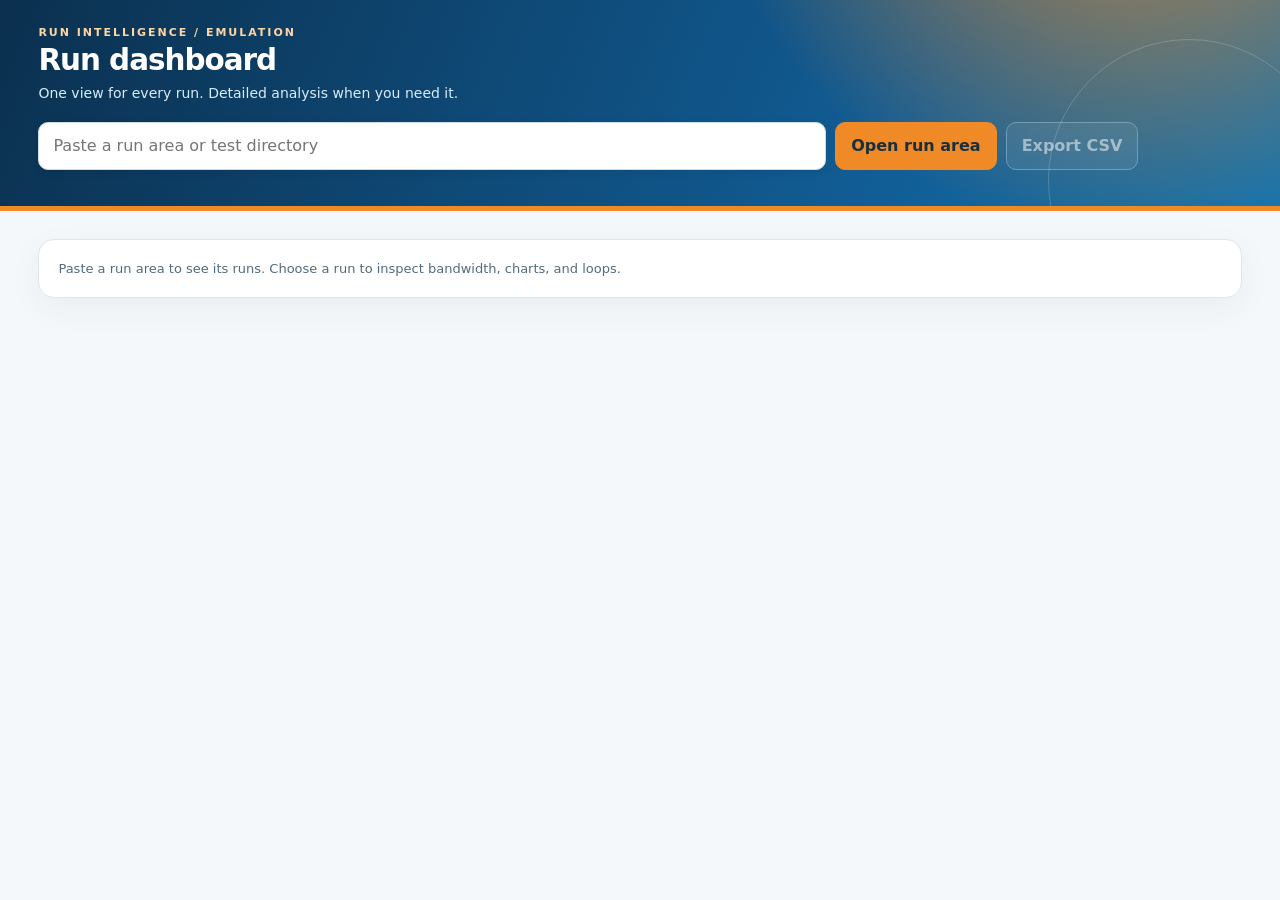
==== static/index.html @ 6ffc5079 "Initial commit: runDashboard automation tooling" ====
<!doctype html>
<html lang="en">
<head>
<meta charset="utf-8">
<meta name="viewport" content="width=device-width,initial-scale=1">
<title>Run dashboard</title>
<style>
:root{
 font-family:system-ui,"Segoe UI",sans-serif;color:#173149;background:#f5f8fa;
 --blue:#116baf;--blue-deep:#0c3153;--orange:#ef8a27;--green:#18855b;
 --line:#dce7ec;--muted:#536b7c;--shadow:0 10px 32px rgba(17,57,88,.055)
}
*{box-sizing:border-box}
body{margin:0;line-height:1.5}
button,input{font:inherit}
button{border:1px solid #cadce6;background:#fff;color:#16486d;border-radius:10px;padding:10px 15px;cursor:pointer;font-weight:600;transition:background .18s,border-color .18s,box-shadow .18s,transform .18s}
button:hover{border-color:var(--blue);background:#e9f5fc}
button:active{transform:translateY(1px)}
button:focus-visible,input:focus-visible,summary:focus-visible,.overview-table th:focus-visible,.overview-table tr:focus-visible{outline:3px solid var(--orange);outline-offset:2px}
button:disabled{opacity:.55;cursor:default;transform:none}
input{border:1px solid #cbdce6;border-radius:10px;padding:11px 14px;min-width:0;background:#fff;color:#173149}
header{position:relative;overflow:hidden;color:#fff;background:radial-gradient(circle at 89% -95%,rgba(239,138,39,.85),transparent 36%),linear-gradient(112deg,#0b304f 0%,#115c94 68%,#1473ae 100%);padding:25px clamp(16px,3vw,48px) 28px;border-bottom:5px solid var(--orange)}
header:after{content:"";position:absolute;right:-50px;bottom:-115px;width:280px;height:280px;border:1px solid rgba(255,255,255,.19);border-radius:50%;pointer-events:none}
.header-inner{max-width:1600px;margin:auto;position:relative;z-index:1}
.eyebrow{color:#ffd6a3;text-transform:uppercase;letter-spacing:.18em;font-size:11px;font-weight:800}
h1{font-size:clamp(25px,2.3vw,36px);letter-spacing:-.035em;margin:1px 0 0;line-height:1.2}
.tagline{color:#d8edfa;margin:5px 0 18px;font-size:14px}
h2{font-size:20px;letter-spacing:-.025em;margin:0 0 8px}
h3{font-size:15px;margin:18px 0 10px;color:var(--blue-deep)}
.search{display:flex;gap:9px;flex-wrap:wrap;max-width:1100px}
.search input{flex:1;min-width:260px;box-shadow:0 2px 8px rgba(0,0,0,.08)}
#scan{background:var(--orange);border-color:var(--orange);color:#192f40}
#scan:hover{background:#ffac52;border-color:#ffac52}
#csv{border-color:#9dc6dc;background:rgba(255,255,255,.13);color:#fff}
#csv:hover{background:rgba(255,255,255,.25)}
.path{font:12px/1.5 Consolas,monospace;word-break:break-all;color:var(--muted);margin-top:8px}
header .path{color:#d7eaf5;max-width:1100px}
main{max-width:1696px;margin:auto;padding:28px clamp(16px,3vw,48px) 64px}
.summary{display:grid;grid-template-columns:repeat(4,minmax(0,1fr));gap:14px;margin:18px 0 24px}
.tile,.panel,.runs,.detail{background:#fff;border:1px solid var(--line);border-radius:16px;box-shadow:var(--shadow)}
.tile{padding:16px 20px 14px;border-top:4px solid var(--blue)}
.tile:nth-child(2){border-top-color:var(--green)}
.tile:nth-child(3){border-top-color:var(--orange)}
.tile:nth-child(4){border-top-color:#71a7bc}
.tile b{display:block;font-size:clamp(27px,2.5vw,38px);line-height:1.2;margin:5px 0 0;font-variant-numeric:tabular-nums;color:var(--blue-deep)}
.tile:nth-child(2) b{color:var(--green)}.tile:nth-child(3) b{color:#bd6410}
.muted{color:var(--muted);font-size:13px}
.layout{display:grid;grid-template-columns:minmax(240px,285px) minmax(0,1fr);gap:18px}
.runs{padding:17px 10px;max-height:calc(100vh - 28px);overflow:auto;align-self:start;position:sticky;top:14px}
.runs h2{font-size:16px;margin:0 12px 13px}
.run{display:block;width:100%;text-align:left;margin:4px 0;padding:11px 12px;border:1px solid transparent;border-left:3px solid transparent;background:transparent}
.run:hover{background:#f0f8fc}
.run.selected,.run.selected:hover{border-color:#c1ddec;border-left-color:var(--orange);background:#eff8fd;box-shadow:inset 0 0 0 1px #e2f0f7}
.run .name{display:block;font-weight:700;word-break:break-word}
.run small{display:block;color:var(--muted);margin-top:5px}
.pill{display:inline-block;border-radius:30px;padding:3px 9px;font-size:11px;font-weight:800;line-height:1.4;letter-spacing:.02em}
.PASS{background:#dcf5e8;color:#09613b}.FAIL{background:#ffe9e1;color:#a6381b}.UNKNOWN{background:#fff0d7;color:#875312}
.detail{min-height:430px;padding:22px;min-width:0;scroll-margin-top:14px}
.detail-head{display:flex;align-items:start;justify-content:space-between;gap:14px;flex-wrap:wrap}
.detail-head h2{overflow-wrap:anywhere}
.detail-head>.muted,.detail-head>div{min-width:0}
.detail-head .muted{overflow-wrap:anywhere}
.tabs,.actions{display:flex;gap:5px;flex-wrap:wrap;margin:21px 0 0}
.tabs{border-bottom:1px solid var(--line)}
.tabs button{font-size:13px;border:0;border-bottom:3px solid transparent;border-radius:8px 8px 0 0;background:transparent;color:var(--muted);padding:10px 13px}
.tabs button:hover{color:var(--blue);background:#f0f8fc}
.tabs button.active,.tabs button[aria-selected="true"]{color:#084e83;background:#eff8fd;border-bottom-color:var(--orange)}
.section{padding-top:6px}
.metrics{display:grid;grid-template-columns:repeat(auto-fit,minmax(175px,1fr));gap:12px}
.metrics>div{background:#f0f7fb;padding:14px 16px;border-radius:12px;border:1px solid #e0edf4}
.metrics>div:nth-child(2){background:#fff7ec;border-color:#f8e7d1}
.metrics>div:nth-child(3){background:#eff8f2;border-color:#dbeddf}
.metrics strong{display:block;font-size:21px;line-height:1.35;margin-top:5px;font-variant-numeric:tabular-nums;overflow-wrap:anywhere}
.metrics small{color:var(--muted)}
.grid{display:grid;grid-template-columns:repeat(auto-fit,minmax(min(100%,390px),1fr));gap:14px}
.panel{padding:19px;min-width:0;overflow:auto}
table{border-collapse:collapse;width:100%;font-size:13px;font-variant-numeric:tabular-nums}
td,th{padding:10px 11px;border-bottom:1px solid #e7edf1;text-align:right;vertical-align:middle}
td:first-child,th:first-child{text-align:left;word-break:break-word}
th{background:#eaf3f8;color:#204964;font-size:12px;font-weight:750}
tbody tr:nth-child(even){background:#fafcfd}
.kv{display:grid;grid-template-columns:minmax(120px,220px) minmax(0,1fr);gap:9px 14px;font-size:13px}
.kv span:nth-child(odd){color:var(--muted)}.kv span{overflow-wrap:anywhere}
details{border:1px solid var(--line);border-radius:10px;margin:10px 0;padding:12px 14px;background:#fff}
details[open]{border-color:#b5d5e7}
summary{cursor:pointer;font-weight:650;color:var(--blue-deep)}
figure{margin:10px 0}figure img{max-width:100%;height:auto;border:1px solid var(--line);border-radius:9px}
figcaption{font-size:12px;color:var(--muted);word-break:break-all}
.notice{background:#fff4e5;border-left:3px solid var(--orange);padding:12px 15px;border-radius:8px;color:#704516;margin:12px 0;overflow-wrap:anywhere}
.error{background:#fff0eb;border-left:3px solid #d34d29;color:#8d2c16;padding:12px 15px;border-radius:8px;margin:12px 0;overflow-wrap:anywhere}
.scroll{max-height:400px;overflow:auto}svg{width:100%;height:auto;max-height:270px}
.overview-table{overflow:auto;max-height:470px;margin-top:18px;border:1px solid var(--line);border-radius:10px}
.overview-table table{min-width:1480px}
.overview-table th{position:sticky;top:0;cursor:pointer;white-space:nowrap;z-index:1;background:#eaf3f8}
.overview-table th:hover{background:#d5eaf4}
.overview-table th:first-child,.overview-table td:first-child{position:sticky;left:0;z-index:2;min-width:165px;background:#fff;box-shadow:1px 0 #dce7ec}
.overview-table th:first-child{background:#eaf3f8;z-index:3}
.overview-table tbody tr:nth-child(even) td:first-child{background:#fafcfd}
.overview-table td{white-space:nowrap}
.overview-table tbody tr{cursor:pointer}
.overview-table tbody tr:hover td,.overview-table tbody tr:hover td:first-child{background:#eef8fd}
.overview-table tbody tr.selected td,.overview-table tbody tr.selected td:first-child{background:#e8f5fb}
.overview-table tbody tr.selected td:first-child{box-shadow:inset 3px 0 var(--orange),1px 0 #dce7ec;font-weight:700}
.overview-table td.pending{color:#315d78}.overview-table td.unavailable{color:#647686;font-style:italic}
.overview-table td.failed{color:#a6381b}
.flow{display:flex;align-items:stretch;gap:8px;overflow-x:auto;padding:10px 2px 16px}
.flow-node{flex:1 0 136px;min-width:136px;padding:13px;border-radius:12px;border:1px solid #c9e1ec;background:#f0f8fc}
.flow-node:nth-of-type(4n+3){background:#f1faf4;border-color:#d3eadb}
.flow-node b{display:block;font-size:13px}
.flow-node small{display:block;color:var(--muted);margin-top:5px;overflow-wrap:anywhere}
.flow-arrow{align-self:center;color:var(--orange);font-size:23px;font-weight:800}
.stage-list{display:grid;grid-template-columns:repeat(auto-fit,minmax(190px,1fr));gap:8px;list-style:none;padding:0;counter-reset:stage}
.stage-list li{counter-increment:stage;border:1px solid var(--line);border-radius:10px;padding:10px 12px;font-size:13px;background:#f7fafc}
.stage-list li:before{content:counter(stage);display:inline-grid;place-items:center;background:#dbeef8;color:#0b527c;width:24px;height:24px;border-radius:50%;margin-right:8px;font-weight:700}
.stage-list li.interrupted{border-color:#efb2a2;background:#fff3ef}
.stage-list small{display:block;color:var(--muted);margin:5px 0 0 32px}
@media(max-width:900px){.layout{display:block}.runs{position:static;max-height:260px;margin-bottom:16px}.summary{grid-template-columns:repeat(2,minmax(0,1fr))}}
@media(max-width:560px){header{padding-top:20px}.search input{min-width:100%;width:100%}.search button{flex:1}.summary{gap:9px}.tile{padding:12px}.panel,.detail{padding:15px}.overview-table th:first-child,.overview-table td:first-child{min-width:145px}}
@media(prefers-reduced-motion:reduce){button{transition:none}}
</style>
</head>
<body>
<header><div class="header-inner"><div class="eyebrow">Run intelligence / Emulation</div><h1>Run dashboard</h1><p class="tagline">One view for every run. Detailed analysis when you need it.</p><div class="search"><input id="path" aria-label="Run area path" placeholder="Paste a run area or test directory"><button id="scan">Open run area</button><button id="csv" disabled>Export CSV</button></div><div class="path" id="location"></div></div></header>
<main id="main"><div class="panel muted">Paste a run area to see its runs. Choose a run to inspect bandwidth, charts, and loops.</div></main>
<script>
"use strict";
const $=s=>document.querySelector(s);
const esc=v=>String(v??"").replace(/[&<>"']/g,c=>({"&":"&amp;","<":"&lt;",">":"&gt;",'"':"&quot;","'":"&#39;"}[c]));
const fmt=v=>v==null||v===""||Number.isNaN(Number(v))?"—":Number(v).toLocaleString(undefined,{maximumFractionDigits:2});
const percent=v=>v==null?"—":(v*100).toFixed(2)+"%";
const gb=v=>v==null?"—":v>0&&v<50?"<0.1 GB/s":(v/1000).toFixed(1)+" GB/s";
const gbCell=v=>v>0&&v<50?"<0.1":(v/1000).toFixed(1);
function duration(seconds){
 if(seconds==null||seconds===""||!Number.isFinite(Number(seconds))||Number(seconds)<0)return "—";
 let ms=Math.round(Number(seconds)*1000);
 const millis=ms%1000;ms=Math.floor(ms/1000);
 const secs=ms%60;ms=Math.floor(ms/60);
 const mins=ms%60;ms=Math.floor(ms/60);
 const hours=ms%24,days=Math.floor(ms/24);
 return `${days}:${String(hours).padStart(2,"0")}:${String(mins).padStart(2,"0")}:${String(secs).padStart(2,"0")}:${String(millis).padStart(3,"0")}`;
}
let state={root:null,tests:[],selected:null,tab:"Overview",deep:{},flow:{},gallery:{},galleryOpen:false,scanId:0,view:"run",sort:"name",reverse:false};
function name(t){return t.name.replace(/^do_/,"").replace(/_72MB_.*$/,"")}
function url(route,params){return route+"?"+new URLSearchParams(params)}
async function json(route,params){const r=await fetch(url(route,params));const data=await r.json();if(!r.ok)throw Error(data.error||`HTTP ${r.status}`);return data}
function metrics(items){return `<div class="metrics">${items.map(([label,value])=>`<div><small>${esc(label)}</small><strong>${esc(value)}</strong></div>`).join("")}</div>`}
function kv(data){return `<div class="kv">${Object.entries(data).map(([key,value])=>`<span>${esc(key)}</span><span>${esc(value??"—")}</span>`).join("")}</div>`}
function table(rows){return `<div class="scroll"><table><tbody>${rows.map(([a,b])=>`<tr><td>${esc(a)}</td><td>${esc(b??"—")}</td></tr>`).join("")}</tbody></table></div>`}
function errorText(error){return `<div class="error">${esc(error)}</div>`}
async function scan(){
 const path=$("#path").value.trim();if(!path)return;
 const token=++state.scanId;$("#scan").disabled=true;$("#main").innerHTML='<div class="panel">Scanning run area…</div>';
 try{const result=await json("/api/scan",{path});if(token!==state.scanId)return;
  state={...state,root:result.root,tests:result.tests,selected:result.tests[0]?.test_dir||null,tab:"Overview",view:"run",deep:{},flow:{},gallery:{},galleryOpen:false};
  history.replaceState(null,"","?path="+encodeURIComponent(path));
  $("#location").textContent=result.root;$("#csv").disabled=!result.count;render();loadFlow(state.selected);loadAllDeep();
 }catch(error){if(token===state.scanId)$("#main").innerHTML=errorText(error.message)}
 finally{if(token===state.scanId)$("#scan").disabled=false}
}
function select(path){state.selected=path;state.tab="Overview";state.view="run";state.galleryOpen=false;render();loadFlow(path)}
function switchTab(tab){state.tab=tab;state.galleryOpen=false;render();if(["Charts","Loops","Cache / IDI"].includes(tab))loadDeep(state.selected);if(tab==="Bandwidth")loadBandwidthGallery(state.selected)}
function compare(){state.view="compare";render()}
function current(){return state.tests.find(t=>t.test_dir===state.selected)}
const COLUMNS=[["name","Run"],["status","Status"],["exit","Exit"],["config","Cores"],["llc","LLC MB"],
 ["cclk","CCLK MHz"],["nclk","NCLK MHz"],["ddr","DDR"],["read","Read GB/s"],["write","Write GB/s"],
 ["total","Total GB/s"],["peak","Sum peaks GB/s"],["hit","L3 hit %"],["latency","Read ns"],["p99","p99 ns"],
 ["instructions","Instructions"],["expected","Expected instr"],["idi","IDI"],["miss","L2 miss"],
 ["rfoPref","RFO pref %"],["drdPref","DRd pref %"],["cycles","Cycles"],["runtime","Emu d:hh:mm:ss:ms"]];
const DEEP_SOURCE={hit:"cbo",latency:"santa",p99:"santa",instructions:"xlsx",expected:"xlsx",idi:"xlsx",miss:"xlsx",rfoPref:"xlsx",drdPref:"xlsx"};
function summaryRow(t){
 const d=state.deep[t.test_dir],x=d?.xlsx||{},s=d?.santa||{},c=d?.cbo||{},m=t.dram||{},cfg=t.config||{};
 return {name:name(t),status:t.status,exit:t.exitstatus,config:cfg.dies_cores,llc:cfg.llc_mb,
  cclk:cfg.cclk_mhz,nclk:cfg.nclk_mhz,ddr:cfg.ddr,read:m.rd_mean,write:m.wr_mean,total:m.dram_bw_mean,
  peak:m.dram_bw_max,hit:c.l3_hit_rate,latency:s.read_lat_mean_ns,p99:s.read_lat_p99_ns,
  instructions:x.instructions,expected:x.expected_instructions,idi:x.idi_total,miss:x.l2_miss,
  rfoPref:x.rfo_pref_rate,drdPref:x.drd_pref_rate,cycles:t.cycles,runtime:t.emu_runtime_s};
}
function summaryCell(t,key,v){
 const source=DEEP_SOURCE[key],deep=state.deep[t.test_dir];
 if(source&&v==null){
  const label={xlsx:"workbook",cbo:"CBO tracker",santa:"santa tracker"}[source];
  if(!t.files?.[source])return `<td class="unavailable" title="No ${esc(label)} available for this run">No source</td>`;
  if(deep?.error||deep?.[source]?.error)return `<td class="failed" title="${esc(deep.error||deep[source].error)}">Error</td>`;
  if(deep==="queued"||deep==="loading"||!deep)return `<td class="pending" title="${esc(label)} analysis pending">Loading…</td>`;
  const reason=["rfoPref","drdPref"].includes(key)?"Both opcode counts are required and their sum must be positive":`No ${COLUMNS.find(([k])=>k===key)?.[1]} value recorded in ${label}`;
  return `<td class="unavailable" title="${esc(reason)}">Not recorded</td>`;
 }
 if(key==="status")return `<td><span class="pill ${esc(v)}">${esc(v)}</span></td>`;
 if(["name","config","ddr"].includes(key))return `<td>${esc(v??"—")}</td>`;
 if(["read","write","total","peak"].includes(key)){
  if(v==null)return `<td class="unavailable" title="No ${esc(key)} bandwidth recorded">N/A</td>`;
  const note=key==="peak"?"Sum of separate read and write maxima; not a simultaneous peak":"Bandwidth";
  return `<td title="${note}: ${fmt(v)} MB/s">${gbCell(v)}</td>`;
 }
 if(key==="runtime")return `<td title="Days:hours:minutes:seconds:milliseconds">${duration(v)}</td>`;
 if(key==="rfoPref"||key==="drdPref")return `<td>${percent(v)}</td>`;
 return `<td>${esc(fmt(v))}</td>`;
}
function summaryTable(){
 const rows=state.tests.map(t=>({test:t,values:summaryRow(t)})),key=state.sort;
 rows.sort((a,b)=>{const x=a.values[key],y=b.values[key];if(x==null)return y==null?0:1;if(y==null)return -1;
  const cmp=typeof x==="number"&&typeof y==="number"?x-y:String(x).localeCompare(String(y));
  return state.reverse?-cmp:cmp});
 return `<div class="overview-table"><table><thead><tr>${COLUMNS.map(([k,label])=>`<th data-sort="${k}" title="Sort by ${esc(label)}">${esc(label)} ${state.sort===k?state.reverse?"▼":"▲":""}</th>`).join("")}</tr></thead>
 <tbody>${rows.map(({test,values})=>`<tr class="${state.view==="run"&&state.selected===test.test_dir?"selected":""}" data-summary-run="${esc(test.test_dir)}">${COLUMNS.map(([k])=>summaryCell(test,k,values[k])).join("")}</tr>`).join("")}</tbody></table></div>`;
}
function bindSummary(){
 document.querySelectorAll("[data-summary-run]").forEach(row=>row.onclick=()=>{select(row.dataset.summaryRun);$(".detail").scrollIntoView({behavior:"smooth",block:"start"})});
 document.querySelectorAll("[data-sort]").forEach(th=>th.onclick=()=>{state.reverse=state.sort===th.dataset.sort?!state.reverse:false;state.sort=th.dataset.sort;refreshSummary()});
}
function refreshSummary(){
 const existing=$(".overview-table");if(!existing)return;
 const left=existing.scrollLeft,top=existing.scrollTop;
 existing.outerHTML=summaryTable();
 $(".overview-table").scrollLeft=left;$(".overview-table").scrollTop=top;
 bindSummary();
 const remaining=state.tests.filter(t=>state.deep[t.test_dir]==="loading"||state.deep[t.test_dir]==="queued").length;
 const progress=$("#summaryProgress");if(progress)progress.textContent=remaining?`${remaining} runs analysing in background`:"Analysis complete; unavailable cells are labelled by source";
}
function render(){
 const tests=state.tests,pass=tests.filter(t=>t.status==="PASS").length,fail=tests.filter(t=>t.status==="FAIL").length;
 $("#main").innerHTML=`<div class="muted">${tests.length} runs in this area</div>
 <div class="summary">${[["Runs",tests.length],["Passed",pass],["Failed",fail],["Other",tests.length-pass-fail]].map(([k,v])=>`<div class="tile"><span class="muted">${k}</span><b>${v}</b></div>`).join("")}</div>
 <section class="panel" style="margin-bottom:16px"><div class="detail-head"><div><h2>All-runs summary</h2><div class="muted">Click a row to inspect its run. Scroll right for detailed columns. Cache and latency come from trackers; instruction and IDI counts come from per-test workbooks.</div><div id="summaryProgress" class="muted" role="status">Analysing available sources in the background</div></div><button id="summaryDeep">Retry missing metrics</button></div>${summaryTable()}</section>
 <div class="layout"><nav class="runs" aria-label="Runs"><h2>All runs</h2>${tests.map(t=>`<button class="run ${state.view==="run"&&state.selected===t.test_dir?"selected":""}" data-run="${esc(t.test_dir)}"><span class="name">${esc(name(t))}</span><small><span class="pill ${esc(t.status)}">${esc(t.status)}</span> ${esc(t.config?.dies_cores||"")} · ${esc(t.config?.ddr||"")}</small></button>`).join("")}</nav><div class="detail">${state.view==="compare"?compareView():detailView()}</div></div>`;
 document.querySelectorAll("[data-run]").forEach(b=>b.onclick=()=>select(b.dataset.run));
 bindSummary();refreshSummary();
 $("#summaryDeep").onclick=()=>loadAllDeep(true);
 document.querySelectorAll("[data-tab]").forEach(b=>b.onclick=()=>switchTab(b.dataset.tab));
 const cmp=$("#compare");if(cmp)cmp.onclick=compare;
 const back=$("#back");if(back)back.onclick=()=>{state.view="run";render()};
 const orig=$("#original");if(orig)orig.onclick=()=>{state.galleryOpen=!state.galleryOpen;render();if(state.galleryOpen)loadGallery(state.selected)};
 renderCharts();
}
function detailView(){
 const t=current();if(!t)return '<div class="notice">No tests found here.</div>';
 const tabs=["Overview","Bandwidth","Charts","Loops","Cache / IDI","Configuration"];
 return `<div class="detail-head"><div><h2>${esc(name(t))} <span class="pill ${esc(t.status)}">${esc(t.status)}</span></h2><div class="muted">${esc(t.name)}</div></div><button id="compare">Compare runs</button></div>
 <div class="tabs" role="tablist">${tabs.map(tab=>`<button role="tab" aria-selected="${state.tab===tab}" class="${state.tab===tab?"active":""}" data-tab="${tab}">${esc(tab)}</button>`).join("")}</div><div class="section" id="content">${tabView(t)}</div>`;
}
const REGISTER_EFFECT={
 RH_TRR_CONTROL:"Row-hammer / refresh controls; effect on bandwidth not isolated",
 PM_PDWN_CONFIG:"Power-down settings; possible wake-up latency tradeoff",
 DFI_LOW_POWER_CTL:"DFI low-power settings; possible wake-up latency tradeoff",
 PM_CONFIG_THERM_CONTROL:"Thermal MR4 interval; possible refresh overhead",
 MC_RDB_CREDITS:"Read buffer credits; possible read concurrency",
 SCHED_CBIT:"Scheduler / opportunistic refresh control",
 MC_INIT_STATE_G:"Refresh enable; verify safety before changing",
 MC_CFI_FABRIC_CONTROL:"CFI transmit / SAGV blocking control"
};
const STAGE_DESCRIPTION={
 "Init":"Initialize test harness",
 "Command line parsing":"Resolve run options",
 "Create test's work area & preprocessing":"Set up artifacts and workload",
 "Test build":"Prepare test image",
 "Model run":"Execute emulation workload",
 "Creating RPT":"Create result report",
 "Create FAIL RPT":"Create failure report",
 "Post processing":"Collect tracker results",
 "Fail Post processing":"Process failure artifacts",
 "End of run":"Finalize run",
 "Final end of run, Copy back":"Copy back artifacts"
};
function flowView(t){
 const deep=state.deep[t.test_dir],x=deep?.xlsx,c=deep?.cbo,s=deep?.santa;
 const traffic=t.config?.traffic||"MLC";
 const path=[
  ["Workload",`${traffic} · ${t.config?.dies_cores||"core config unavailable"}`],
  ["Core / L1 / L2",x?.idi_total!=null?`${fmt(x.idi_total)} derived IDI events`:"IDI counts not recorded"],
  ["IDI / LLC",c?.l3_hit_rate!=null?`${fmt(c.l3_hit_rate)}% L3 hit`:"L3 hit not recorded"],
  ["CFI / fabric",s?.read_lat_mean_ns!=null?`${fmt(s.read_lat_mean_ns)} ns read latency`:"Latency not recorded"],
  ["Memory controller",`${t.config?.ddr||"DDR unknown"} · ${t.dram?.channels&&Object.keys(t.dram.channels).length?`${Object.keys(t.dram.channels).length} measured channels`:"channels not recorded"}`],
  ["DRAM",t.dram?.dram_bw_mean!=null?gb(t.dram.dram_bw_mean)+" mean":"Bandwidth not recorded"]
 ];
 return `<h3>Workload path across this SKU</h3><p class="muted">Conceptual request / response path, not a cycle-accurate trace. Each annotation comes from this run's workbook, trackers or bandwidth summary; missing measurements are not inferred.</p>
 <div class="flow" role="img" aria-label="${esc(path.map(([label,value])=>`${label}: ${value}`).join(" to "))}">${path.map(([label,value],i)=>`${i?'<span class="flow-arrow" aria-hidden="true">→</span>':""}<div class="flow-node"><b>${esc(label)}</b><small>${esc(value)}</small></div>`).join("")}</div>
 ${t.status!=="PASS"?'<div class="notice">This run failed. The path describes intended traffic; unavailable measurements do not establish that every block carried traffic.</div>':""}`;
}
function flowEvidenceView(t){
 const flow=state.flow[t.test_dir],stages=flow?.stages||[],includes=flow?.includes||[];
 return `<h3>Run stages</h3>${flow?.error?errorText(flow.error):flow==="loading"?'<p class="muted">Reading stage transitions from the logbook…</p>':stages.length?`<p class="muted">Stages entered in ${esc(flow.stage_source)}. “Completed” means a leaving marker was found, not that the stage passed.</p><ol class="stage-list">${stages.map(st=>`<li class="${st.completed?"":"interrupted"}"><b>${esc(st.name)}</b><small>${esc(STAGE_DESCRIPTION[st.name]||"Run-specific stage")} · ${st.completed?"Exited stage":"No exit marker"}</small></li>`).join("")}</ol>`:'<div class="notice">No stage transitions found in this run.</div>'}
 <h3>Included memory recipe and performance context</h3>${flow?.error?"":flow==="loading"?'<p class="muted">Checking applied .inc references…</p>':includes.length?includes.map(inc=>`<details open><summary>${esc(inc.path.split("/").pop())} · ${inc.registers.length} register families</summary><div class="path">${esc(inc.path)}</div>${inc.note?`<div class="notice">${esc(inc.note)}</div>`:inc.registers.length?table(inc.registers.map(reg=>[reg,REGISTER_EFFECT[reg]||"Configured; effect not established"])):'<div class="notice">No recognizable register blocks found.</div>'}</details>`).join(""):'<div class="notice">No applied .inc path recorded in this test command.</div>'}
 <p class="muted">These are configured mechanisms, not measured gains. This run area provides no controlled same-workload baseline with the recipe disabled, so no individual .inc register can be credited with the observed bandwidth or latency.</p>`;
}
async function loadFlow(path){
 if(!path||state.flow[path])return;
 const token=state.scanId;
 state.flow[path]="loading";renderFlow();
 try{
  const data=await json("/api/flow",{path});
  if(token===state.scanId)state.flow[path]=data;
 }catch(error){
  if(token===state.scanId)state.flow[path]={error:error.message};
 }
 if(token===state.scanId&&state.selected===path)renderFlow();
}
function renderFlow(){
 if(state.view==="run"&&state.tab==="Overview"&&current()){
  if($("#flowContent"))$("#flowContent").innerHTML=flowView(current());
  if($("#flowEvidence"))$("#flowEvidence").innerHTML=flowEvidenceView(current());
 }
}
function deepStatus(t){const d=state.deep[t.test_dir];return d==="loading"||d==="queued"?'<div class="notice">Loading tracker and workbook analysis…</div>':d?.error?errorText(d.error):d||null}
function tabView(t){
 const deep=deepStatus(t);
 if(state.tab==="Overview")return `<div id="flowContent">${flowView(t)}</div><h3>Run summary</h3>${metrics([["Cycles",fmt(t.cycles)],["Emulation time (d:hh:mm:ss:ms)",duration(t.emu_runtime_s)],["Exit code",fmt(t.exitstatus)]])}
  ${(t.fail_reasons||[]).length?`<div class="error">${esc(t.fail_reasons[0])}</div><details><summary>All failure messages (${t.fail_reasons.length})</summary>${t.fail_reasons.map(s=>errorText(s)).join("")}</details>`:""}
  <details><summary>Run identity and environment</summary>${kv({product:t.product,model:t.cth_model,host:t.host,user:t.user,date:t.date,tool:t.simulator_name})}</details>
  <div id="flowEvidence">${flowEvidenceView(t)}</div>
  <div class="notice">Select Bandwidth, Charts, or Loops above for detailed analysis.</div>`;
 if(state.tab==="Bandwidth"){
  const d=t.dram||{},channels=Object.entries(d.channels||{}),ranks=Object.entries(d.ranks||{});
  return `<h3>DRAM bandwidth</h3>${metrics([["Read mean",gb(d.rd_mean)],["Write mean",gb(d.wr_mean)],["Total mean",gb(d.dram_bw_mean)],["Sum of read/write peaks",gb(d.dram_bw_max)]])}
  <p class="muted">Read and write maxima may occur at different times; their sum is not a measured simultaneous peak.</p>
  <details><summary>Channels (${channels.length})</summary>${table(channels.map(([n,v])=>[n,`${gb(v.total_mean)} · read ${gb(v.rd_mean)} · write ${gb(v.wr_mean)}`]))}</details>
  <details><summary>Ranks (${ranks.length})</summary>${table(ranks.map(([n,v])=>[n,`read ${gb(v.rd_mean)} / write ${gb(v.wr_mean)}`]))}</details>
  ${d.dram_bw_mean==null?'<div class="notice">No bandwidth statistics for this run.</div>':""}
  <h3>Chainsaw bandwidth summaries</h3><p class="muted">Mean and maximum bandwidth as recorded by each Chainsaw source. Units are GB/s (1 GB/s = 1000 MB/s). Sources measure different interfaces and must not be added together.</p>
  <div id="bandwidthGallery">Loading Chainsaw summaries…</div>`;
 }
 if(state.tab==="Loops"){
  const sched=t.scheduler_loops||{},work=deep&&typeof deep==="object"?(deep.xlsx?.workload_loops||{}):{};
  return `<h3>Workload loops and iterations</h3>${deep?.xlsx?.error?errorText(deep.xlsx.error):Object.keys(work).length?kv(Object.fromEntries(Object.entries(work).map(([k,v])=>[k,fmt(v)]))):deep&&typeof deep==="object"?'<div class="notice">No workbook loop counts available for this run.</div>':deep||'<div class="notice">Loading loop counts from the workbook…</div>'}
  <details><summary>Scheduler looping settings</summary>${Object.keys(sched).length?kv(sched):'<div class="notice">No scheduler loop settings in this run.</div>'}</details>
  <div class="muted">Workload values come from the per-run xlsx; scheduler settings come from .output.bl2.gz. They describe different things.</div>`;
 }
 if(state.tab==="Cache / IDI"){
  const x=deep?.xlsx,c=deep?.cbo;
  return `<h3>Cache and IDI</h3>${deep&&typeof deep==="object"?metrics([["LLC hit rate",c?.l3_hit_rate==null?"—":c.l3_hit_rate+"%"],["LLC hits",fmt(c?.l3_hit)],["LLC misses",fmt(c?.l3_miss)],["Instructions",fmt(x?.instructions)]])+`<h3>Prefetch rates</h3>${metrics([["RFO Pref rate",percent(x?.rfo_pref_rate)],["DRd Pref rate",percent(x?.drd_pref_rate)]])}<p class="muted">RFO: C2U_RFO_PREF / (C2U_RFO_PREF + C2U_RFO). DRd: C2U_DRD_OPT_PREF / (C2U_DRD_OPT_PREF + C2U_DRD_OPT). Both counts and a nonzero total are required.</p>${c?.error?errorText(c.error):""}<details><summary>IDI opcodes</summary>${x?.error?errorText(x.error):x?.idi_opcodes?table(Object.entries(x.idi_opcodes).sort((a,b)=>b[1]-a[1]).map(([n,v])=>[n,fmt(v)])):'<div class="notice">No opcode workbook available.</div>'}</details>${c?.per_cbo?`<details><summary>Per-CBO hit and miss</summary>${table(Object.entries(c.per_cbo).map(([n,v])=>[`CBO ${n}`,`${fmt(v.hit)} hit · ${fmt(v.miss)} miss`]))}</details>`:""}`:deep||'<div class="notice">Loading cache and IDI data…</div>'}`;
 }
 if(state.tab==="Charts"){
  const sa=deep?.santa;
  return `<h3>Selected-run analysis</h3>${deep&&typeof deep==="object"?metrics([["LLC hit",deep.cbo?.l3_hit_rate==null?"—":deep.cbo.l3_hit_rate+"%"],["Read latency",sa?.read_lat_mean_ns==null?"—":sa.read_lat_mean_ns+" ns"],["p99",sa?.read_lat_p99_ns==null?"—":sa.read_lat_p99_ns+" ns"]]):deep||'<div class="notice">Loading tracker analysis…</div>'}
  <div class="grid"><div class="panel"><h3>Read latency distribution</h3><div id="hist"></div></div><div class="panel"><h3>IDI opcode mix</h3><div id="opcodes"></div></div></div>
  ${sa?.error?errorText(sa.error):""}${sa?.per_santa?`<details><summary>Per-santa CFI statistics</summary>${table(Object.entries(sa.per_santa).map(([n,v])=>[n,`${fmt(v.reads)} reads · ${fmt(v.lat_mean_ns)} ns mean`]))}</details>`:""}
  <div class="actions"><button id="original">${state.galleryOpen?"Hide":"Show"} original Chainsaw graphs &amp; metrics</button></div>
  ${state.galleryOpen?'<div id="gallery">Finding Chainsaw plots…</div>':""}`;
 }
 const knobs=t.knobs||[],groups={};for(const k of knobs)(groups[k.cat]??=[]).push(k.value);
 return `<h3>Configuration</h3>${kv({...t.config,model:t.model_path,simulator:t.simulator_name})}
 <details><summary>Memory configuration and fuse ratios</summary>${kv({memory:(t.mem_cfg||[]).join(", "),...t.fuse_ratios})}</details>
 <details><summary>MRC registers and timing</summary>${deep?.mrc?.error?errorText(deep.mrc.error):deep?.mrc?kv({...deep.mrc.xtor_config,...Object.fromEntries(Object.entries(deep.mrc.registers||{}).map(([key,value])=>[key,Object.keys(value).join(", ")]))}):'<button id="loadConfigDeep">Load MRC timing</button>'}</details>
 <details><summary>Command-line knobs (${knobs.length})</summary>${Object.entries(groups).map(([k,values])=>`<details><summary>${esc(k)} (${values.length})</summary><div class="path">${values.map(esc).join("<br>")}</div></details>`).join("")}</details>
 <details><summary>Full command line</summary><div class="path">${esc(t.cmdline)}</div></details>`;
}
function barChart(target,entries,color,unit){
 const el=$(target);if(!el)return;
 if(!entries.length){el.innerHTML='<div class="muted">No data available.</div>';return}
 const max=Math.max(1,...entries.map(x=>x[1]||0));const height=entries.length*27+10;
 el.innerHTML=`<svg viewBox="0 0 540 ${height}" role="img" aria-label="${esc(unit)} chart">${entries.map(([label,value],i)=>`<text x="4" y="${i*27+18}" font-size="12" fill="#273a4c">${esc(label.slice(0,20))}</text><rect x="155" y="${i*27+4}" width="${Math.max(0,(value||0)/max*280)}" height="17" rx="3" fill="${color}"/><text x="446" y="${i*27+18}" font-size="12" fill="#273a4c">${esc(fmt(value))} ${esc(unit)}</text>`).join("")}</svg>`;
}
function renderCharts(){
 if(state.view==="compare"){
  barChart("#compareBW",state.tests.map(t=>[name(t),t.dram?.dram_bw_mean]),"#2885c5","MB/s");
  barChart("#compareHit",state.tests.map(t=>[name(t),state.deep[t.test_dir]?.cbo?.l3_hit_rate]),"#23a16a","%");
  return;
 }
 const t=current();if(!t||state.tab!=="Charts")return;
 const d=state.deep[t.test_dir],ops=d?.xlsx?.idi_opcodes||{},hist=d?.santa?.hist;
 barChart("#opcodes",Object.entries(ops).sort((a,b)=>b[1]-a[1]).slice(0,12),"#2780bd","events");
 if(hist)barChart("#hist",hist.counts.map((n,i)=>[(hist.lo+i*hist.width).toFixed(0)+" ns",n]),"#28a78b","reads");
 else $("#hist").innerHTML='<div class="muted">No latency histogram available.</div>';
}
function bandwidthView(groups){
 const sections=groups.map(g=>{
  const overall=g.metrics.overall_bw_stats,grouped=g.metrics.bw_stats_bygrp;
  const renderRows=rows=>table(rows.filter(r=>/\b(?:Mean|Max) BW\b.*\(MBytes\/s\)/.test(r.name))
   .map(r=>[r.name.replace(/\s*\(MBytes\/s\)\s*$/,""),r.value==null?"—":gb(r.value)]));
  const overallRows=Array.isArray(overall)?overall.filter(r=>/\b(?:Mean|Max) BW\b.*\(MBytes\/s\)/.test(r.name)):[];
  const groupRows=Array.isArray(grouped)?grouped.filter(r=>/\b(?:Mean|Max) BW\b.*\(MBytes\/s\)/.test(r.name)):[];
  if(!overallRows.length&&!groupRows.length&&!overall?.error&&!grouped?.error)return "";
  return `<details><summary>${esc(g.folder==="."?"Run root / DRAM":g.folder)} · ${overallRows.length} overall, ${groupRows.length} grouped</summary>
   ${overall?.error?errorText(overall.error):overallRows.length?`<h3>Overall mean and max</h3>${renderRows(overallRows)}`:""}
   ${grouped?.error?errorText(grouped.error):groupRows.length?`<details><summary>Per-group mean and max (${groupRows.length})</summary>${renderRows(groupRows)}</details>`:""}
   </details>`;
 }).filter(Boolean);
 return sections.length?sections.join(""):'<div class="notice">No Chainsaw bandwidth summaries available for this run.</div>';
}
async function loadBandwidthGallery(path){
 const token=state.scanId;
 try{
  const data=state.gallery[path]||await json("/api/chainsaw",{path});
  if(token!==state.scanId||state.selected!==path)return;
  state.gallery[path]=data;
  if(state.tab==="Bandwidth"&&state.view==="run"&&$("#bandwidthGallery"))$("#bandwidthGallery").innerHTML=bandwidthView(data.groups||[]);
 }catch(error){
  if(token===state.scanId&&state.selected===path&&$("#bandwidthGallery"))$("#bandwidthGallery").innerHTML=errorText(error.message);
 }
}
function compareView(){return `<div class="detail-head"><h2>Compare all runs</h2><button id="back">Back to selected run</button></div><p class="muted">Comparison charts open on demand; tracker results appear as they load.</p>
 <div class="grid"><div class="panel"><h3>DRAM mean bandwidth</h3><div id="compareBW"></div></div><div class="panel"><h3>LLC hit rate</h3><div id="compareHit"></div></div></div>
 <button id="compareDeep">Load cache analysis for all runs</button>
 <details><summary>Knob differences</summary>${knobDifferences()}</details>`;
}
function knobDifferences(){
 const sets=state.tests.map(t=>new Set((t.knobs||[]).map(k=>`${k.cat}:${k.value}`)));
 const all=[...new Set(sets.flatMap(s=>[...s]))];
 const different=all.filter(k=>!sets.every(s=>s.has(k))&&!/^(env:)?(seed|rseed|predicted_runtime|list_line_num):/.test(k));
 return different.length?table(different.map(k=>[k,state.tests.filter((_,i)=>sets[i].has(k)).map(name).join(", ")])):'<p class="muted">No differing knobs after ignoring per-test seeds and list-line numbers.</p>';
}
const inflight=new Map();
let batchId=null;
function loadAllDeep(retry=false){
 const token=state.scanId;
 if(batchId===token)return;
 const todo=state.tests.filter(t=>(t.files?.cbo||t.files?.santa||t.files?.xlsx)&&
  (!state.deep[t.test_dir]||(retry&&state.deep[t.test_dir]?.error)));
 if(!todo.length){refreshSummary();return}
 batchId=token;
 for(const t of todo)state.deep[t.test_dir]="queued";
 refreshSummary();
 let index=0;
 const worker=async()=>{while(index<todo.length&&state.scanId===token){
  const t=todo[index++];
  await loadDeep(t.test_dir);
 }};
 Promise.all([worker(),worker()]).finally(()=>{if(batchId===token){batchId=null;refreshSummary()}});
}
function loadDeep(path){
 if(!path)return Promise.resolve();
 const scanId=state.scanId,requestKey=`${scanId}:${path}`;
 if(inflight.has(requestKey))return inflight.get(requestKey);
 const prior=state.deep[path];
 if(prior&&prior!=="queued"&&prior!=="loading"&&!prior.error)return Promise.resolve();
 state.deep[path]="loading";refreshSummary();
 const request=json("/api/deep",{path}).then(data=>{
  if(scanId===state.scanId)state.deep[path]=data;
 }).catch(error=>{
  if(scanId===state.scanId)state.deep[path]={error:error.message};
 }).finally(()=>{
  inflight.delete(requestKey);
  if(scanId!==state.scanId)return;
  refreshSummary();
  renderFlow();
  if(state.view==="compare")renderCharts();
  if(state.view==="run"&&state.selected===path&&state.tab!=="Overview"&&state.tab!=="Bandwidth"&&
      !(state.tab==="Charts"&&state.galleryOpen)){
   const content=$("#content");if(content){content.innerHTML=tabView(current());renderCharts()}
  }
 });
 inflight.set(requestKey,request);
 return request;
}
async function loadGallery(path){
 const scanId=state.scanId;
 try{const data=state.gallery[path]||await json("/api/chainsaw",{path});if(scanId!==state.scanId||state.selected!==path||!state.galleryOpen)return;
  state.gallery[path]=data;
  const groups=data.groups||[],$gallery=$("#gallery");
  $gallery.innerHTML=groups.length?`<p class="muted">${groups.reduce((n,g)=>n+g.images.length,0)} original plots across ${groups.length} folders. Images open full size when clicked.</p>
   <div class="grid">${groups.map(g=>`<section class="panel"><h3>${esc(g.folder==="."?"Run root":g.folder)}</h3>${Object.entries(g.metrics).map(([name,rows])=>`<details><summary>${esc(name.replaceAll("_"," "))} (${Array.isArray(rows)?rows.length:"error"})</summary>${Array.isArray(rows)?table(rows.map(r=>[r.name,fmt(r.value)])):errorText(rows.error)}</details>`).join("")}${g.images.map(file=>{const src=url("/api/chainsaw/image",{path,file});return `<figure><a href="${esc(src)}" target="_blank" rel="noopener"><img loading="lazy" src="${esc(src)}" alt="${esc(file)}"></a><figcaption>${esc(file.split("/").pop())}</figcaption></figure>`}).join("")}</section>`).join("")}</div>`:'<div class="notice">No original plots were generated for this run.</div>';
 }catch(error){if(scanId===state.scanId&&state.selected===path&&state.galleryOpen)$("#gallery").innerHTML=errorText(error.message)}
}
$("#scan").onclick=scan;$("#path").onkeydown=e=>{if(e.key==="Enter")scan()};
$("#csv").onclick=()=>{if(state.root)location.href=url("/api/csv",{path:state.root,deep:"1"})};
document.addEventListener("click",e=>{if(e.target.id==="compareDeep")state.tests.forEach(t=>loadDeep(t.test_dir))});
document.addEventListener("click",e=>{if(e.target.id==="loadConfigDeep")loadDeep(state.selected)});
const initial=new URLSearchParams(location.search).get("path");if(initial){$("#path").value=initial;scan()}
</script>
</body>
</html>
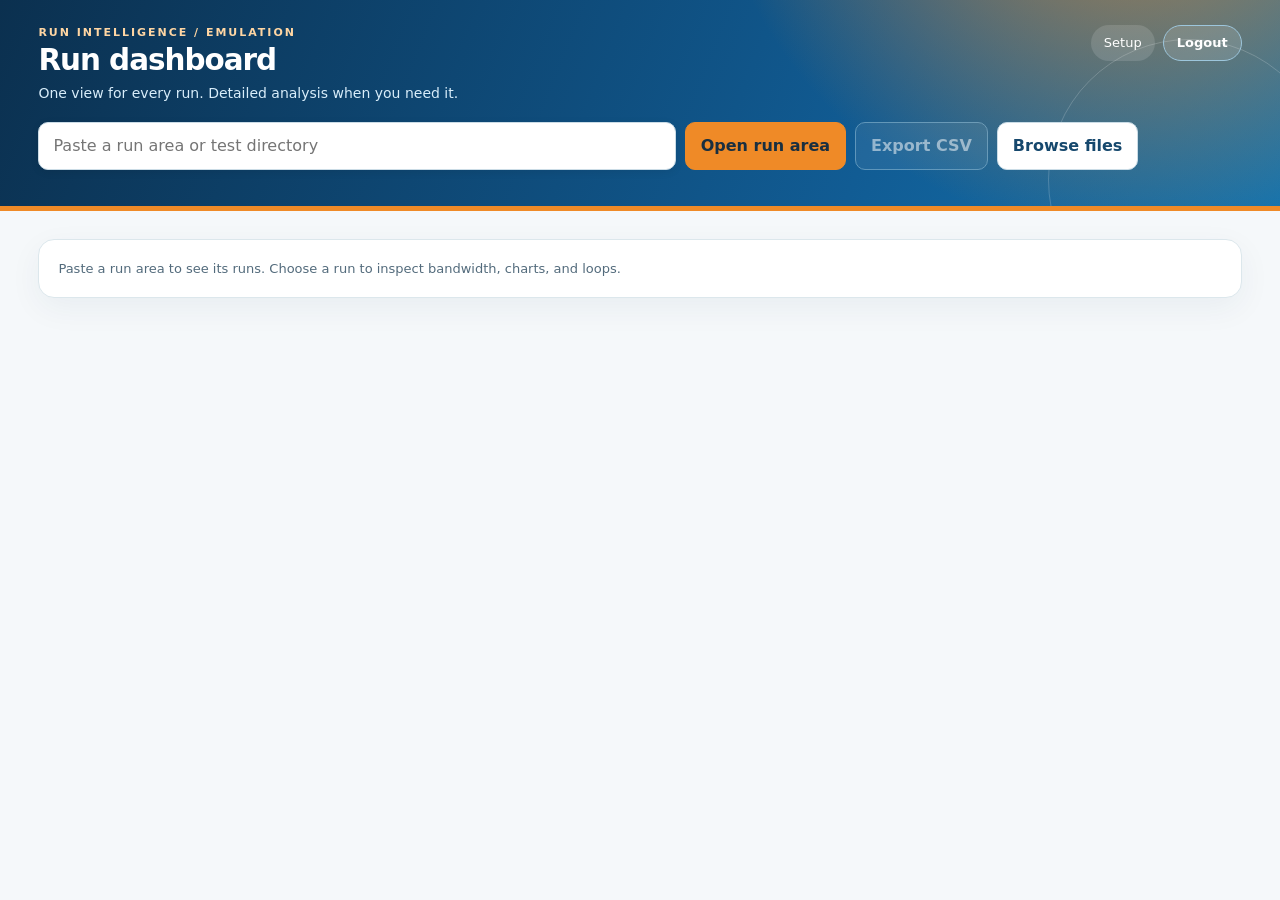
==== commit 4969b924: "Add authentication, setup/onboarding page, browse-as-picker UX, and clearer BW column labels" ====
--- a/static/index.html
+++ b/static/index.html
@@ -22,6 +22,8 @@
 header{position:relative;overflow:hidden;color:#fff;background:radial-gradient(circle at 89% -95%,rgba(239,138,39,.85),transparent 36%),linear-gradient(112deg,#0b304f 0%,#115c94 68%,#1473ae 100%);padding:25px clamp(16px,3vw,48px) 28px;border-bottom:5px solid var(--orange)}
 header:after{content:"";position:absolute;right:-50px;bottom:-115px;width:280px;height:280px;border:1px solid rgba(255,255,255,.19);border-radius:50%;pointer-events:none}
 .header-inner{max-width:1600px;margin:auto;position:relative;z-index:1}
+.account-bar{position:absolute;top:0;right:0;display:flex;gap:8px;z-index:2}
+.account-bar button,.account-bar a{padding:7px 13px;font-size:13px;border-radius:999px}
 .eyebrow{color:#ffd6a3;text-transform:uppercase;letter-spacing:.18em;font-size:11px;font-weight:800}
 h1{font-size:clamp(25px,2.3vw,36px);letter-spacing:-.035em;margin:1px 0 0;line-height:1.2}
 .tagline{color:#d8edfa;margin:5px 0 18px;font-size:14px}
@@ -33,6 +35,8 @@
 #scan:hover{background:#ffac52;border-color:#ffac52}
 #csv{border-color:#9dc6dc;background:rgba(255,255,255,.13);color:#fff}
 #csv:hover{background:rgba(255,255,255,.25)}
+.account-link{border-color:#9dc6dc;background:rgba(255,255,255,.13);color:#fff;text-decoration:none;display:inline-flex;align-items:center}
+.account-link:hover{background:rgba(255,255,255,.25)}
 .path{font:12px/1.5 Consolas,monospace;word-break:break-all;color:var(--muted);margin-top:8px}
 header .path{color:#d7eaf5;max-width:1100px}
 main{max-width:1696px;margin:auto;padding:28px clamp(16px,3vw,48px) 64px}
@@ -114,13 +118,22 @@
 .stage-list li:before{content:counter(stage);display:inline-grid;place-items:center;background:#dbeef8;color:#0b527c;width:24px;height:24px;border-radius:50%;margin-right:8px;font-weight:700}
 .stage-list li.interrupted{border-color:#efb2a2;background:#fff3ef}
 .stage-list small{display:block;color:var(--muted);margin:5px 0 0 32px}
+.breadcrumb{display:flex;flex-wrap:wrap;gap:4px;align-items:center;font-size:13px;margin-bottom:10px}
+.breadcrumb button{border:0;background:none;color:var(--blue);padding:2px 4px;font-size:13px}
+.breadcrumb button:hover{text-decoration:underline}
+.breadcrumb span{color:var(--muted)}
+.browse-table td:first-child{display:flex;align-items:center;gap:6px}
+.browse-table button.entry{border:0;background:none;color:inherit;font:inherit;padding:0;cursor:pointer;text-align:left}
+.browse-table button.entry:hover{color:var(--blue);text-decoration:underline}
+.browse-table td.size,.browse-table td.mtime{color:var(--muted);white-space:nowrap}
 @media(max-width:900px){.layout{display:block}.runs{position:static;max-height:260px;margin-bottom:16px}.summary{grid-template-columns:repeat(2,minmax(0,1fr))}}
 @media(max-width:560px){header{padding-top:20px}.search input{min-width:100%;width:100%}.search button{flex:1}.summary{gap:9px}.tile{padding:12px}.panel,.detail{padding:15px}.overview-table th:first-child,.overview-table td:first-child{min-width:145px}}
+@media(max-width:700px){.account-bar{position:static;justify-content:flex-end;margin-bottom:10px}}
 @media(prefers-reduced-motion:reduce){button{transition:none}}
 </style>
 </head>
 <body>
-<header><div class="header-inner"><div class="eyebrow">Run intelligence / Emulation</div><h1>Run dashboard</h1><p class="tagline">One view for every run. Detailed analysis when you need it.</p><div class="search"><input id="path" aria-label="Run area path" placeholder="Paste a run area or test directory"><button id="scan">Open run area</button><button id="csv" disabled>Export CSV</button></div><div class="path" id="location"></div></div></header>
+<header><div class="header-inner"><div class="account-bar"><a id="setupLink" class="account-link" href="/setup.html" hidden>Setup</a><button id="logout" class="account-link">Logout</button></div><div class="eyebrow">Run intelligence / Emulation</div><h1>Run dashboard</h1><p class="tagline">One view for every run. Detailed analysis when you need it.</p><div class="search"><input id="path" aria-label="Run area path" placeholder="Paste a run area or test directory"><button id="scan">Open run area</button><button id="csv" disabled>Export CSV</button><button id="browse">Browse files</button></div><div class="path" id="location"></div></div></header>
 <main id="main"><div class="panel muted">Paste a run area to see its runs. Choose a run to inspect bandwidth, charts, and loops.</div></main>
 <script>
 "use strict";
@@ -139,10 +152,10 @@
  const hours=ms%24,days=Math.floor(ms/24);
  return `${days}:${String(hours).padStart(2,"0")}:${String(mins).padStart(2,"0")}:${String(secs).padStart(2,"0")}:${String(millis).padStart(3,"0")}`;
 }
-let state={root:null,tests:[],selected:null,tab:"Overview",deep:{},flow:{},gallery:{},galleryOpen:false,scanId:0,view:"run",sort:"name",reverse:false};
+let state={root:null,tests:[],selected:null,tab:"Overview",deep:{},flow:{},gallery:{},galleryOpen:false,scanId:0,view:"run",sort:"name",reverse:false,browseOpen:false,browsePath:null,browseCache:{},allowedRoots:[]};
 function name(t){return t.name.replace(/^do_/,"").replace(/_72MB_.*$/,"")}
 function url(route,params){return route+"?"+new URLSearchParams(params)}
-async function json(route,params){const r=await fetch(url(route,params));const data=await r.json();if(!r.ok)throw Error(data.error||`HTTP ${r.status}`);return data}
+async function json(route,params){const r=await fetch(url(route,params));if(r.status===401){location.href="/login.html";throw Error("not authenticated")}const data=await r.json();if(!r.ok)throw Error(data.error||`HTTP ${r.status}`);return data}
 function metrics(items){return `<div class="metrics">${items.map(([label,value])=>`<div><small>${esc(label)}</small><strong>${esc(value)}</strong></div>`).join("")}</div>`}
 function kv(data){return `<div class="kv">${Object.entries(data).map(([key,value])=>`<span>${esc(key)}</span><span>${esc(value??"—")}</span>`).join("")}</div>`}
 function table(rows){return `<div class="scroll"><table><tbody>${rows.map(([a,b])=>`<tr><td>${esc(a)}</td><td>${esc(b??"—")}</td></tr>`).join("")}</tbody></table></div>`}
@@ -151,7 +164,7 @@
  const path=$("#path").value.trim();if(!path)return;
  const token=++state.scanId;$("#scan").disabled=true;$("#main").innerHTML='<div class="panel">Scanning run area…</div>';
  try{const result=await json("/api/scan",{path});if(token!==state.scanId)return;
-  state={...state,root:result.root,tests:result.tests,selected:result.tests[0]?.test_dir||null,tab:"Overview",view:"run",deep:{},flow:{},gallery:{},galleryOpen:false};
+  state={...state,root:result.root,tests:result.tests,selected:result.tests[0]?.test_dir||null,tab:"Overview",view:"run",deep:{},flow:{},gallery:{},galleryOpen:false,browseOpen:false,browsePath:result.root,browseCache:{}};
   history.replaceState(null,"","?path="+encodeURIComponent(path));
   $("#location").textContent=result.root;$("#csv").disabled=!result.count;render();loadFlow(state.selected);loadAllDeep();
  }catch(error){if(token===state.scanId)$("#main").innerHTML=errorText(error.message)}
@@ -162,8 +175,8 @@
 function compare(){state.view="compare";render()}
 function current(){return state.tests.find(t=>t.test_dir===state.selected)}
 const COLUMNS=[["name","Run"],["status","Status"],["exit","Exit"],["config","Cores"],["llc","LLC MB"],
- ["cclk","CCLK MHz"],["nclk","NCLK MHz"],["ddr","DDR"],["read","Read GB/s"],["write","Write GB/s"],
- ["total","Total GB/s"],["peak","Sum peaks GB/s"],["hit","L3 hit %"],["latency","Read ns"],["p99","p99 ns"],
+ ["cclk","CCLK MHz"],["nclk","NCLK MHz"],["ddr","DDR"],["read","DDR: Rd BW Avg (GB/s)"],["write","DDR: Wr BW Avg (GB/s)"],
+ ["total","DDR: Total BW Avg (GB/s)"],["peak","DDR: Peak BW (GB/s)"],["hit","L3 hit %"],["latency","Read ns"],["p99","p99 ns"],
  ["instructions","Instructions"],["expected","Expected instr"],["idi","IDI"],["miss","L2 miss"],
  ["rfoPref","RFO pref %"],["drdPref","DRd pref %"],["cycles","Cycles"],["runtime","Emu d:hh:mm:ss:ms"]];
 const DEEP_SOURCE={hit:"cbo",latency:"santa",p99:"santa",instructions:"xlsx",expected:"xlsx",idi:"xlsx",miss:"xlsx",rfoPref:"xlsx",drdPref:"xlsx"};
@@ -220,6 +233,7 @@
 function render(){
  const tests=state.tests,pass=tests.filter(t=>t.status==="PASS").length,fail=tests.filter(t=>t.status==="FAIL").length;
  $("#main").innerHTML=`<div class="muted">${tests.length} runs in this area</div>
+ ${state.browseOpen?`<section class="panel" style="margin-bottom:16px" id="browsePanel">${browseView()}</section>`:""}
  <div class="summary">${[["Runs",tests.length],["Passed",pass],["Failed",fail],["Other",tests.length-pass-fail]].map(([k,v])=>`<div class="tile"><span class="muted">${k}</span><b>${v}</b></div>`).join("")}</div>
  <section class="panel" style="margin-bottom:16px"><div class="detail-head"><div><h2>All-runs summary</h2><div class="muted">Click a row to inspect its run. Scroll right for detailed columns. Cache and latency come from trackers; instruction and IDI counts come from per-test workbooks.</div><div id="summaryProgress" class="muted" role="status">Analysing available sources in the background</div></div><button id="summaryDeep">Retry missing metrics</button></div>${summaryTable()}</section>
  <div class="layout"><nav class="runs" aria-label="Runs"><h2>All runs</h2>${tests.map(t=>`<button class="run ${state.view==="run"&&state.selected===t.test_dir?"selected":""}" data-run="${esc(t.test_dir)}"><span class="name">${esc(name(t))}</span><small><span class="pill ${esc(t.status)}">${esc(t.status)}</span> ${esc(t.config?.dies_cores||"")} · ${esc(t.config?.ddr||"")}</small></button>`).join("")}</nav><div class="detail">${state.view==="compare"?compareView():detailView()}</div></div>`;
@@ -230,7 +244,55 @@
  const cmp=$("#compare");if(cmp)cmp.onclick=compare;
  const back=$("#back");if(back)back.onclick=()=>{state.view="run";render()};
  const orig=$("#original");if(orig)orig.onclick=()=>{state.galleryOpen=!state.galleryOpen;render();if(state.galleryOpen)loadGallery(state.selected)};
+ bindBrowse();
  renderCharts();
+}
+function byteSize(n){
+ if(n==null)return "—";
+ const units=["B","KB","MB","GB","TB"];let i=0,v=n;
+ while(v>=1024&&i<units.length-1){v/=1024;i++}
+ return (i===0?v:v.toFixed(1))+" "+units[i];
+}
+function toggleBrowse(){
+ state.browseOpen=!state.browseOpen;
+ if(state.browseOpen&&!state.browsePath)state.browsePath=state.root||$("#path").value.trim()||state.allowedRoots[0]||"/nfs/site/disks";
+ render();
+ if(state.browseOpen)loadBrowse(state.browsePath);
+}
+function useBrowsePath(){
+ if(!state.browsePath)return;
+ $("#path").value=state.browsePath;
+ state.browseOpen=false;
+ scan();
+}
+function browseView(){
+ const path=state.browsePath,entries=state.browseCache[path];
+ const segs=(path||"").split("/").filter(Boolean);
+ let acc="";
+ const crumbs=[`<button data-browse-crumb="/">/</button>`]
+  .concat(segs.map(seg=>{acc=acc+"/"+seg;return `<span>/</span><button data-browse-crumb="${esc(acc)}">${esc(seg)}</button>`}));
+ const body=entries==="loading"?'<div class="notice">Loading directory…</div>'
+  :entries?.error?errorText(entries.error)
+  :entries?`<div class="scroll"><table class="browse-table"><tbody>${entries.entries.length?entries.entries.map(e=>{
+    const full=path.replace(/\/$/,"")+"/"+e.name;
+    return `<tr><td>${e.is_dir?`📁 <button class="entry" data-browse-dir="${esc(full)}">${esc(e.name)}</button>`:`📄 <button class="entry" data-browse-file="${esc(full)}">${esc(e.name)}</button>`}</td><td class="size">${e.is_dir?"—":byteSize(e.size)}</td><td class="mtime">${e.mtime?new Date(e.mtime*1000).toLocaleString():"—"}</td></tr>`
+   }).join(""):'<tr><td colspan="3" class="muted">Empty directory</td></tr>'}</tbody></table></div>`
+  :'<div class="notice">Loading directory…</div>';
+ return `<div class="detail-head"><h3>Browse files</h3><div><button id="browseUse" title="Load this folder as the run area">Open this folder as run area</button> <button id="browseClose">Close</button></div></div><div class="breadcrumb">${crumbs.join("")}</div>${body}`;
+}
+function bindBrowse(){
+ document.querySelectorAll("[data-browse-crumb]").forEach(b=>b.onclick=()=>loadBrowse(b.dataset.browseCrumb));
+ document.querySelectorAll("[data-browse-dir]").forEach(b=>b.onclick=()=>loadBrowse(b.dataset.browseDir));
+ document.querySelectorAll("[data-browse-file]").forEach(b=>b.onclick=()=>window.open(url("/api/file",{path:b.dataset.browseFile}),"_blank"));
+ const close=$("#browseClose");if(close)close.onclick=()=>{state.browseOpen=false;render()};
+ const use=$("#browseUse");if(use)use.onclick=useBrowsePath;
+}
+async function loadBrowse(path){
+ state.browsePath=path;state.browseCache[path]="loading";
+ if($("#browsePanel"))$("#browsePanel").innerHTML=browseView();bindBrowse();
+ try{const data=await json("/api/browse",{path});state.browseCache[path]=data}
+ catch(error){state.browseCache[path]={error:error.message}}
+ if(state.browseOpen&&state.browsePath===path&&$("#browsePanel")){$("#browsePanel").innerHTML=browseView();bindBrowse()}
 }
 function detailView(){
  const t=current();if(!t)return '<div class="notice">No tests found here.</div>';
@@ -452,6 +514,10 @@
 }
 $("#scan").onclick=scan;$("#path").onkeydown=e=>{if(e.key==="Enter")scan()};
 $("#csv").onclick=()=>{if(state.root)location.href=url("/api/csv",{path:state.root,deep:"1"})};
+$("#browse").onclick=toggleBrowse;
+$("#logout").onclick=async()=>{try{await fetch("/api/logout",{method:"POST"})}finally{location.href="/login.html"}};
+json("/api/config",{}).then(c=>{state.allowedRoots=c.allowed_roots||[]}).catch(()=>{});
+json("/api/me",{}).then(me=>{if(me.is_admin)$("#setupLink").hidden=false}).catch(()=>{});
 document.addEventListener("click",e=>{if(e.target.id==="compareDeep")state.tests.forEach(t=>loadDeep(t.test_dir))});
 document.addEventListener("click",e=>{if(e.target.id==="loadConfigDeep")loadDeep(state.selected)});
 const initial=new URLSearchParams(location.search).get("path");if(initial){$("#path").value=initial;scan()}
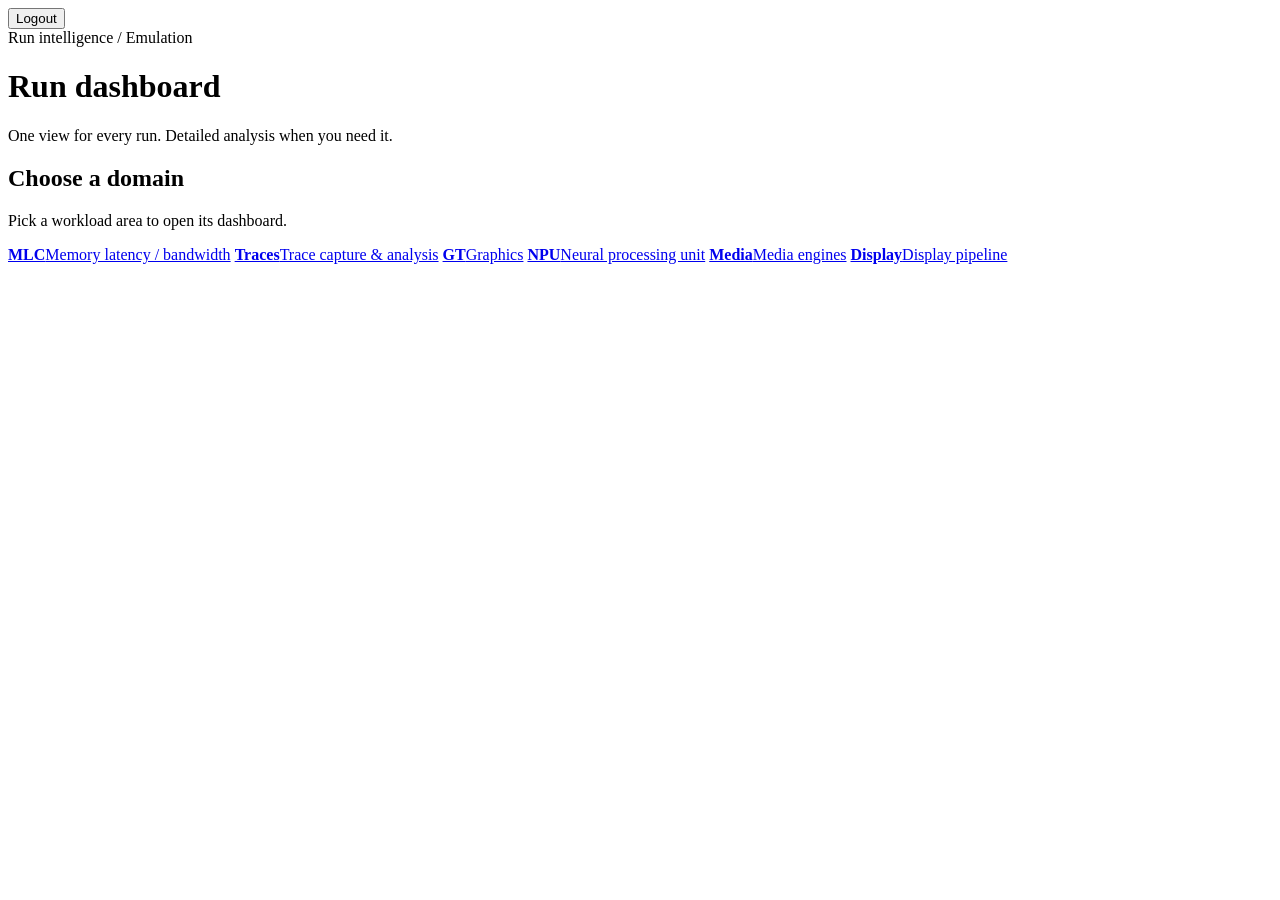
==== commit f0901929: "Split dashboard into per-domain pages (mlc/traces/gt/npu/media/display); increase MAX_SCAN_DEPTH to " ====
--- a/static/index.html
+++ b/static/index.html
@@ -4,523 +4,29 @@
 <meta charset="utf-8">
 <meta name="viewport" content="width=device-width,initial-scale=1">
 <title>Run dashboard</title>
-<style>
-:root{
- font-family:system-ui,"Segoe UI",sans-serif;color:#173149;background:#f5f8fa;
- --blue:#116baf;--blue-deep:#0c3153;--orange:#ef8a27;--green:#18855b;
- --line:#dce7ec;--muted:#536b7c;--shadow:0 10px 32px rgba(17,57,88,.055)
-}
-*{box-sizing:border-box}
-body{margin:0;line-height:1.5}
-button,input{font:inherit}
-button{border:1px solid #cadce6;background:#fff;color:#16486d;border-radius:10px;padding:10px 15px;cursor:pointer;font-weight:600;transition:background .18s,border-color .18s,box-shadow .18s,transform .18s}
-button:hover{border-color:var(--blue);background:#e9f5fc}
-button:active{transform:translateY(1px)}
-button:focus-visible,input:focus-visible,summary:focus-visible,.overview-table th:focus-visible,.overview-table tr:focus-visible{outline:3px solid var(--orange);outline-offset:2px}
-button:disabled{opacity:.55;cursor:default;transform:none}
-input{border:1px solid #cbdce6;border-radius:10px;padding:11px 14px;min-width:0;background:#fff;color:#173149}
-header{position:relative;overflow:hidden;color:#fff;background:radial-gradient(circle at 89% -95%,rgba(239,138,39,.85),transparent 36%),linear-gradient(112deg,#0b304f 0%,#115c94 68%,#1473ae 100%);padding:25px clamp(16px,3vw,48px) 28px;border-bottom:5px solid var(--orange)}
-header:after{content:"";position:absolute;right:-50px;bottom:-115px;width:280px;height:280px;border:1px solid rgba(255,255,255,.19);border-radius:50%;pointer-events:none}
-.header-inner{max-width:1600px;margin:auto;position:relative;z-index:1}
-.account-bar{position:absolute;top:0;right:0;display:flex;gap:8px;z-index:2}
-.account-bar button,.account-bar a{padding:7px 13px;font-size:13px;border-radius:999px}
-.eyebrow{color:#ffd6a3;text-transform:uppercase;letter-spacing:.18em;font-size:11px;font-weight:800}
-h1{font-size:clamp(25px,2.3vw,36px);letter-spacing:-.035em;margin:1px 0 0;line-height:1.2}
-.tagline{color:#d8edfa;margin:5px 0 18px;font-size:14px}
-h2{font-size:20px;letter-spacing:-.025em;margin:0 0 8px}
-h3{font-size:15px;margin:18px 0 10px;color:var(--blue-deep)}
-.search{display:flex;gap:9px;flex-wrap:wrap;max-width:1100px}
-.search input{flex:1;min-width:260px;box-shadow:0 2px 8px rgba(0,0,0,.08)}
-#scan{background:var(--orange);border-color:var(--orange);color:#192f40}
-#scan:hover{background:#ffac52;border-color:#ffac52}
-#csv{border-color:#9dc6dc;background:rgba(255,255,255,.13);color:#fff}
-#csv:hover{background:rgba(255,255,255,.25)}
-.account-link{border-color:#9dc6dc;background:rgba(255,255,255,.13);color:#fff;text-decoration:none;display:inline-flex;align-items:center}
-.account-link:hover{background:rgba(255,255,255,.25)}
-.path{font:12px/1.5 Consolas,monospace;word-break:break-all;color:var(--muted);margin-top:8px}
-header .path{color:#d7eaf5;max-width:1100px}
-main{max-width:1696px;margin:auto;padding:28px clamp(16px,3vw,48px) 64px}
-.summary{display:grid;grid-template-columns:repeat(4,minmax(0,1fr));gap:14px;margin:18px 0 24px}
-.tile,.panel,.runs,.detail{background:#fff;border:1px solid var(--line);border-radius:16px;box-shadow:var(--shadow)}
-.tile{padding:16px 20px 14px;border-top:4px solid var(--blue)}
-.tile:nth-child(2){border-top-color:var(--green)}
-.tile:nth-child(3){border-top-color:var(--orange)}
-.tile:nth-child(4){border-top-color:#71a7bc}
-.tile b{display:block;font-size:clamp(27px,2.5vw,38px);line-height:1.2;margin:5px 0 0;font-variant-numeric:tabular-nums;color:var(--blue-deep)}
-.tile:nth-child(2) b{color:var(--green)}.tile:nth-child(3) b{color:#bd6410}
-.muted{color:var(--muted);font-size:13px}
-.layout{display:grid;grid-template-columns:minmax(240px,285px) minmax(0,1fr);gap:18px}
-.runs{padding:17px 10px;max-height:calc(100vh - 28px);overflow:auto;align-self:start;position:sticky;top:14px}
-.runs h2{font-size:16px;margin:0 12px 13px}
-.run{display:block;width:100%;text-align:left;margin:4px 0;padding:11px 12px;border:1px solid transparent;border-left:3px solid transparent;background:transparent}
-.run:hover{background:#f0f8fc}
-.run.selected,.run.selected:hover{border-color:#c1ddec;border-left-color:var(--orange);background:#eff8fd;box-shadow:inset 0 0 0 1px #e2f0f7}
-.run .name{display:block;font-weight:700;word-break:break-word}
-.run small{display:block;color:var(--muted);margin-top:5px}
-.pill{display:inline-block;border-radius:30px;padding:3px 9px;font-size:11px;font-weight:800;line-height:1.4;letter-spacing:.02em}
-.PASS{background:#dcf5e8;color:#09613b}.FAIL{background:#ffe9e1;color:#a6381b}.UNKNOWN{background:#fff0d7;color:#875312}
-.detail{min-height:430px;padding:22px;min-width:0;scroll-margin-top:14px}
-.detail-head{display:flex;align-items:start;justify-content:space-between;gap:14px;flex-wrap:wrap}
-.detail-head h2{overflow-wrap:anywhere}
-.detail-head>.muted,.detail-head>div{min-width:0}
-.detail-head .muted{overflow-wrap:anywhere}
-.tabs,.actions{display:flex;gap:5px;flex-wrap:wrap;margin:21px 0 0}
-.tabs{border-bottom:1px solid var(--line)}
-.tabs button{font-size:13px;border:0;border-bottom:3px solid transparent;border-radius:8px 8px 0 0;background:transparent;color:var(--muted);padding:10px 13px}
-.tabs button:hover{color:var(--blue);background:#f0f8fc}
-.tabs button.active,.tabs button[aria-selected="true"]{color:#084e83;background:#eff8fd;border-bottom-color:var(--orange)}
-.section{padding-top:6px}
-.metrics{display:grid;grid-template-columns:repeat(auto-fit,minmax(175px,1fr));gap:12px}
-.metrics>div{background:#f0f7fb;padding:14px 16px;border-radius:12px;border:1px solid #e0edf4}
-.metrics>div:nth-child(2){background:#fff7ec;border-color:#f8e7d1}
-.metrics>div:nth-child(3){background:#eff8f2;border-color:#dbeddf}
-.metrics strong{display:block;font-size:21px;line-height:1.35;margin-top:5px;font-variant-numeric:tabular-nums;overflow-wrap:anywhere}
-.metrics small{color:var(--muted)}
-.grid{display:grid;grid-template-columns:repeat(auto-fit,minmax(min(100%,390px),1fr));gap:14px}
-.panel{padding:19px;min-width:0;overflow:auto}
-table{border-collapse:collapse;width:100%;font-size:13px;font-variant-numeric:tabular-nums}
-td,th{padding:10px 11px;border-bottom:1px solid #e7edf1;text-align:right;vertical-align:middle}
-td:first-child,th:first-child{text-align:left;word-break:break-word}
-th{background:#eaf3f8;color:#204964;font-size:12px;font-weight:750}
-tbody tr:nth-child(even){background:#fafcfd}
-.kv{display:grid;grid-template-columns:minmax(120px,220px) minmax(0,1fr);gap:9px 14px;font-size:13px}
-.kv span:nth-child(odd){color:var(--muted)}.kv span{overflow-wrap:anywhere}
-details{border:1px solid var(--line);border-radius:10px;margin:10px 0;padding:12px 14px;background:#fff}
-details[open]{border-color:#b5d5e7}
-summary{cursor:pointer;font-weight:650;color:var(--blue-deep)}
-figure{margin:10px 0}figure img{max-width:100%;height:auto;border:1px solid var(--line);border-radius:9px}
-figcaption{font-size:12px;color:var(--muted);word-break:break-all}
-.notice{background:#fff4e5;border-left:3px solid var(--orange);padding:12px 15px;border-radius:8px;color:#704516;margin:12px 0;overflow-wrap:anywhere}
-.error{background:#fff0eb;border-left:3px solid #d34d29;color:#8d2c16;padding:12px 15px;border-radius:8px;margin:12px 0;overflow-wrap:anywhere}
-.scroll{max-height:400px;overflow:auto}svg{width:100%;height:auto;max-height:270px}
-.overview-table{overflow:auto;max-height:470px;margin-top:18px;border:1px solid var(--line);border-radius:10px}
-.overview-table table{min-width:1480px}
-.overview-table th{position:sticky;top:0;cursor:pointer;white-space:nowrap;z-index:1;background:#eaf3f8}
-.overview-table th:hover{background:#d5eaf4}
-.overview-table th:first-child,.overview-table td:first-child{position:sticky;left:0;z-index:2;min-width:165px;background:#fff;box-shadow:1px 0 #dce7ec}
-.overview-table th:first-child{background:#eaf3f8;z-index:3}
-.overview-table tbody tr:nth-child(even) td:first-child{background:#fafcfd}
-.overview-table td{white-space:nowrap}
-.overview-table tbody tr{cursor:pointer}
-.overview-table tbody tr:hover td,.overview-table tbody tr:hover td:first-child{background:#eef8fd}
-.overview-table tbody tr.selected td,.overview-table tbody tr.selected td:first-child{background:#e8f5fb}
-.overview-table tbody tr.selected td:first-child{box-shadow:inset 3px 0 var(--orange),1px 0 #dce7ec;font-weight:700}
-.overview-table td.pending{color:#315d78}.overview-table td.unavailable{color:#647686;font-style:italic}
-.overview-table td.failed{color:#a6381b}
-.flow{display:flex;align-items:stretch;gap:8px;overflow-x:auto;padding:10px 2px 16px}
-.flow-node{flex:1 0 136px;min-width:136px;padding:13px;border-radius:12px;border:1px solid #c9e1ec;background:#f0f8fc}
-.flow-node:nth-of-type(4n+3){background:#f1faf4;border-color:#d3eadb}
-.flow-node b{display:block;font-size:13px}
-.flow-node small{display:block;color:var(--muted);margin-top:5px;overflow-wrap:anywhere}
-.flow-arrow{align-self:center;color:var(--orange);font-size:23px;font-weight:800}
-.stage-list{display:grid;grid-template-columns:repeat(auto-fit,minmax(190px,1fr));gap:8px;list-style:none;padding:0;counter-reset:stage}
-.stage-list li{counter-increment:stage;border:1px solid var(--line);border-radius:10px;padding:10px 12px;font-size:13px;background:#f7fafc}
-.stage-list li:before{content:counter(stage);display:inline-grid;place-items:center;background:#dbeef8;color:#0b527c;width:24px;height:24px;border-radius:50%;margin-right:8px;font-weight:700}
-.stage-list li.interrupted{border-color:#efb2a2;background:#fff3ef}
-.stage-list small{display:block;color:var(--muted);margin:5px 0 0 32px}
-.breadcrumb{display:flex;flex-wrap:wrap;gap:4px;align-items:center;font-size:13px;margin-bottom:10px}
-.breadcrumb button{border:0;background:none;color:var(--blue);padding:2px 4px;font-size:13px}
-.breadcrumb button:hover{text-decoration:underline}
-.breadcrumb span{color:var(--muted)}
-.browse-table td:first-child{display:flex;align-items:center;gap:6px}
-.browse-table button.entry{border:0;background:none;color:inherit;font:inherit;padding:0;cursor:pointer;text-align:left}
-.browse-table button.entry:hover{color:var(--blue);text-decoration:underline}
-.browse-table td.size,.browse-table td.mtime{color:var(--muted);white-space:nowrap}
-@media(max-width:900px){.layout{display:block}.runs{position:static;max-height:260px;margin-bottom:16px}.summary{grid-template-columns:repeat(2,minmax(0,1fr))}}
-@media(max-width:560px){header{padding-top:20px}.search input{min-width:100%;width:100%}.search button{flex:1}.summary{gap:9px}.tile{padding:12px}.panel,.detail{padding:15px}.overview-table th:first-child,.overview-table td:first-child{min-width:145px}}
-@media(max-width:700px){.account-bar{position:static;justify-content:flex-end;margin-bottom:10px}}
-@media(prefers-reduced-motion:reduce){button{transition:none}}
-</style>
+<link rel="stylesheet" href="/dashboard.css">
 </head>
 <body>
-<header><div class="header-inner"><div class="account-bar"><a id="setupLink" class="account-link" href="/setup.html" hidden>Setup</a><button id="logout" class="account-link">Logout</button></div><div class="eyebrow">Run intelligence / Emulation</div><h1>Run dashboard</h1><p class="tagline">One view for every run. Detailed analysis when you need it.</p><div class="search"><input id="path" aria-label="Run area path" placeholder="Paste a run area or test directory"><button id="scan">Open run area</button><button id="csv" disabled>Export CSV</button><button id="browse">Browse files</button></div><div class="path" id="location"></div></div></header>
-<main id="main"><div class="panel muted">Paste a run area to see its runs. Choose a run to inspect bandwidth, charts, and loops.</div></main>
+<header><div class="header-inner"><div class="account-bar"><a id="setupLink" class="account-link" href="/setup.html" hidden>Setup</a><button id="logout" class="account-link">Logout</button></div><div class="eyebrow">Run intelligence / Emulation</div><h1>Run dashboard</h1><p class="tagline">One view for every run. Detailed analysis when you need it.</p></div></header>
+<main>
+ <div class="panel">
+  <h2>Choose a domain</h2>
+  <p class="muted">Pick a workload area to open its dashboard.</p>
+  <div class="domain-cards">
+   <a class="domain-card" href="/mlc.html"><b>MLC</b><span>Memory latency / bandwidth</span></a>
+   <a class="domain-card" href="/traces.html"><b>Traces</b><span>Trace capture &amp; analysis</span></a>
+   <a class="domain-card" href="/gt.html"><b>GT</b><span>Graphics</span></a>
+   <a class="domain-card" href="/npu.html"><b>NPU</b><span>Neural processing unit</span></a>
+   <a class="domain-card" href="/media.html"><b>Media</b><span>Media engines</span></a>
+   <a class="domain-card" href="/display.html"><b>Display</b><span>Display pipeline</span></a>
+  </div>
+ </div>
+</main>
 <script>
 "use strict";
 const $=s=>document.querySelector(s);
-const esc=v=>String(v??"").replace(/[&<>"']/g,c=>({"&":"&amp;","<":"&lt;",">":"&gt;",'"':"&quot;","'":"&#39;"}[c]));
-const fmt=v=>v==null||v===""||Number.isNaN(Number(v))?"—":Number(v).toLocaleString(undefined,{maximumFractionDigits:2});
-const percent=v=>v==null?"—":(v*100).toFixed(2)+"%";
-const gb=v=>v==null?"—":v>0&&v<50?"<0.1 GB/s":(v/1000).toFixed(1)+" GB/s";
-const gbCell=v=>v>0&&v<50?"<0.1":(v/1000).toFixed(1);
-function duration(seconds){
- if(seconds==null||seconds===""||!Number.isFinite(Number(seconds))||Number(seconds)<0)return "—";
- let ms=Math.round(Number(seconds)*1000);
- const millis=ms%1000;ms=Math.floor(ms/1000);
- const secs=ms%60;ms=Math.floor(ms/60);
- const mins=ms%60;ms=Math.floor(ms/60);
- const hours=ms%24,days=Math.floor(ms/24);
- return `${days}:${String(hours).padStart(2,"0")}:${String(mins).padStart(2,"0")}:${String(secs).padStart(2,"0")}:${String(millis).padStart(3,"0")}`;
-}
-let state={root:null,tests:[],selected:null,tab:"Overview",deep:{},flow:{},gallery:{},galleryOpen:false,scanId:0,view:"run",sort:"name",reverse:false,browseOpen:false,browsePath:null,browseCache:{},allowedRoots:[]};
-function name(t){return t.name.replace(/^do_/,"").replace(/_72MB_.*$/,"")}
-function url(route,params){return route+"?"+new URLSearchParams(params)}
-async function json(route,params){const r=await fetch(url(route,params));if(r.status===401){location.href="/login.html";throw Error("not authenticated")}const data=await r.json();if(!r.ok)throw Error(data.error||`HTTP ${r.status}`);return data}
-function metrics(items){return `<div class="metrics">${items.map(([label,value])=>`<div><small>${esc(label)}</small><strong>${esc(value)}</strong></div>`).join("")}</div>`}
-function kv(data){return `<div class="kv">${Object.entries(data).map(([key,value])=>`<span>${esc(key)}</span><span>${esc(value??"—")}</span>`).join("")}</div>`}
-function table(rows){return `<div class="scroll"><table><tbody>${rows.map(([a,b])=>`<tr><td>${esc(a)}</td><td>${esc(b??"—")}</td></tr>`).join("")}</tbody></table></div>`}
-function errorText(error){return `<div class="error">${esc(error)}</div>`}
-async function scan(){
- const path=$("#path").value.trim();if(!path)return;
- const token=++state.scanId;$("#scan").disabled=true;$("#main").innerHTML='<div class="panel">Scanning run area…</div>';
- try{const result=await json("/api/scan",{path});if(token!==state.scanId)return;
-  state={...state,root:result.root,tests:result.tests,selected:result.tests[0]?.test_dir||null,tab:"Overview",view:"run",deep:{},flow:{},gallery:{},galleryOpen:false,browseOpen:false,browsePath:result.root,browseCache:{}};
-  history.replaceState(null,"","?path="+encodeURIComponent(path));
-  $("#location").textContent=result.root;$("#csv").disabled=!result.count;render();loadFlow(state.selected);loadAllDeep();
- }catch(error){if(token===state.scanId)$("#main").innerHTML=errorText(error.message)}
- finally{if(token===state.scanId)$("#scan").disabled=false}
-}
-function select(path){state.selected=path;state.tab="Overview";state.view="run";state.galleryOpen=false;render();loadFlow(path)}
-function switchTab(tab){state.tab=tab;state.galleryOpen=false;render();if(["Charts","Loops","Cache / IDI"].includes(tab))loadDeep(state.selected);if(tab==="Bandwidth")loadBandwidthGallery(state.selected)}
-function compare(){state.view="compare";render()}
-function current(){return state.tests.find(t=>t.test_dir===state.selected)}
-const COLUMNS=[["name","Run"],["status","Status"],["exit","Exit"],["config","Cores"],["llc","LLC MB"],
- ["cclk","CCLK MHz"],["nclk","NCLK MHz"],["ddr","DDR"],["read","DDR: Rd BW Avg (GB/s)"],["write","DDR: Wr BW Avg (GB/s)"],
- ["total","DDR: Total BW Avg (GB/s)"],["peak","DDR: Peak BW (GB/s)"],["hit","L3 hit %"],["latency","Read ns"],["p99","p99 ns"],
- ["instructions","Instructions"],["expected","Expected instr"],["idi","IDI"],["miss","L2 miss"],
- ["rfoPref","RFO pref %"],["drdPref","DRd pref %"],["cycles","Cycles"],["runtime","Emu d:hh:mm:ss:ms"]];
-const DEEP_SOURCE={hit:"cbo",latency:"santa",p99:"santa",instructions:"xlsx",expected:"xlsx",idi:"xlsx",miss:"xlsx",rfoPref:"xlsx",drdPref:"xlsx"};
-function summaryRow(t){
- const d=state.deep[t.test_dir],x=d?.xlsx||{},s=d?.santa||{},c=d?.cbo||{},m=t.dram||{},cfg=t.config||{};
- return {name:name(t),status:t.status,exit:t.exitstatus,config:cfg.dies_cores,llc:cfg.llc_mb,
-  cclk:cfg.cclk_mhz,nclk:cfg.nclk_mhz,ddr:cfg.ddr,read:m.rd_mean,write:m.wr_mean,total:m.dram_bw_mean,
-  peak:m.dram_bw_max,hit:c.l3_hit_rate,latency:s.read_lat_mean_ns,p99:s.read_lat_p99_ns,
-  instructions:x.instructions,expected:x.expected_instructions,idi:x.idi_total,miss:x.l2_miss,
-  rfoPref:x.rfo_pref_rate,drdPref:x.drd_pref_rate,cycles:t.cycles,runtime:t.emu_runtime_s};
-}
-function summaryCell(t,key,v){
- const source=DEEP_SOURCE[key],deep=state.deep[t.test_dir];
- if(source&&v==null){
-  const label={xlsx:"workbook",cbo:"CBO tracker",santa:"santa tracker"}[source];
-  if(!t.files?.[source])return `<td class="unavailable" title="No ${esc(label)} available for this run">No source</td>`;
-  if(deep?.error||deep?.[source]?.error)return `<td class="failed" title="${esc(deep.error||deep[source].error)}">Error</td>`;
-  if(deep==="queued"||deep==="loading"||!deep)return `<td class="pending" title="${esc(label)} analysis pending">Loading…</td>`;
-  const reason=["rfoPref","drdPref"].includes(key)?"Both opcode counts are required and their sum must be positive":`No ${COLUMNS.find(([k])=>k===key)?.[1]} value recorded in ${label}`;
-  return `<td class="unavailable" title="${esc(reason)}">Not recorded</td>`;
- }
- if(key==="status")return `<td><span class="pill ${esc(v)}">${esc(v)}</span></td>`;
- if(["name","config","ddr"].includes(key))return `<td>${esc(v??"—")}</td>`;
- if(["read","write","total","peak"].includes(key)){
-  if(v==null)return `<td class="unavailable" title="No ${esc(key)} bandwidth recorded">N/A</td>`;
-  const note=key==="peak"?"Sum of separate read and write maxima; not a simultaneous peak":"Bandwidth";
-  return `<td title="${note}: ${fmt(v)} MB/s">${gbCell(v)}</td>`;
- }
- if(key==="runtime")return `<td title="Days:hours:minutes:seconds:milliseconds">${duration(v)}</td>`;
- if(key==="rfoPref"||key==="drdPref")return `<td>${percent(v)}</td>`;
- return `<td>${esc(fmt(v))}</td>`;
-}
-function summaryTable(){
- const rows=state.tests.map(t=>({test:t,values:summaryRow(t)})),key=state.sort;
- rows.sort((a,b)=>{const x=a.values[key],y=b.values[key];if(x==null)return y==null?0:1;if(y==null)return -1;
-  const cmp=typeof x==="number"&&typeof y==="number"?x-y:String(x).localeCompare(String(y));
-  return state.reverse?-cmp:cmp});
- return `<div class="overview-table"><table><thead><tr>${COLUMNS.map(([k,label])=>`<th data-sort="${k}" title="Sort by ${esc(label)}">${esc(label)} ${state.sort===k?state.reverse?"▼":"▲":""}</th>`).join("")}</tr></thead>
- <tbody>${rows.map(({test,values})=>`<tr class="${state.view==="run"&&state.selected===test.test_dir?"selected":""}" data-summary-run="${esc(test.test_dir)}">${COLUMNS.map(([k])=>summaryCell(test,k,values[k])).join("")}</tr>`).join("")}</tbody></table></div>`;
-}
-function bindSummary(){
- document.querySelectorAll("[data-summary-run]").forEach(row=>row.onclick=()=>{select(row.dataset.summaryRun);$(".detail").scrollIntoView({behavior:"smooth",block:"start"})});
- document.querySelectorAll("[data-sort]").forEach(th=>th.onclick=()=>{state.reverse=state.sort===th.dataset.sort?!state.reverse:false;state.sort=th.dataset.sort;refreshSummary()});
-}
-function refreshSummary(){
- const existing=$(".overview-table");if(!existing)return;
- const left=existing.scrollLeft,top=existing.scrollTop;
- existing.outerHTML=summaryTable();
- $(".overview-table").scrollLeft=left;$(".overview-table").scrollTop=top;
- bindSummary();
- const remaining=state.tests.filter(t=>state.deep[t.test_dir]==="loading"||state.deep[t.test_dir]==="queued").length;
- const progress=$("#summaryProgress");if(progress)progress.textContent=remaining?`${remaining} runs analysing in background`:"Analysis complete; unavailable cells are labelled by source";
-}
-function render(){
- const tests=state.tests,pass=tests.filter(t=>t.status==="PASS").length,fail=tests.filter(t=>t.status==="FAIL").length;
- $("#main").innerHTML=`<div class="muted">${tests.length} runs in this area</div>
- ${state.browseOpen?`<section class="panel" style="margin-bottom:16px" id="browsePanel">${browseView()}</section>`:""}
- <div class="summary">${[["Runs",tests.length],["Passed",pass],["Failed",fail],["Other",tests.length-pass-fail]].map(([k,v])=>`<div class="tile"><span class="muted">${k}</span><b>${v}</b></div>`).join("")}</div>
- <section class="panel" style="margin-bottom:16px"><div class="detail-head"><div><h2>All-runs summary</h2><div class="muted">Click a row to inspect its run. Scroll right for detailed columns. Cache and latency come from trackers; instruction and IDI counts come from per-test workbooks.</div><div id="summaryProgress" class="muted" role="status">Analysing available sources in the background</div></div><button id="summaryDeep">Retry missing metrics</button></div>${summaryTable()}</section>
- <div class="layout"><nav class="runs" aria-label="Runs"><h2>All runs</h2>${tests.map(t=>`<button class="run ${state.view==="run"&&state.selected===t.test_dir?"selected":""}" data-run="${esc(t.test_dir)}"><span class="name">${esc(name(t))}</span><small><span class="pill ${esc(t.status)}">${esc(t.status)}</span> ${esc(t.config?.dies_cores||"")} · ${esc(t.config?.ddr||"")}</small></button>`).join("")}</nav><div class="detail">${state.view==="compare"?compareView():detailView()}</div></div>`;
- document.querySelectorAll("[data-run]").forEach(b=>b.onclick=()=>select(b.dataset.run));
- bindSummary();refreshSummary();
- $("#summaryDeep").onclick=()=>loadAllDeep(true);
- document.querySelectorAll("[data-tab]").forEach(b=>b.onclick=()=>switchTab(b.dataset.tab));
- const cmp=$("#compare");if(cmp)cmp.onclick=compare;
- const back=$("#back");if(back)back.onclick=()=>{state.view="run";render()};
- const orig=$("#original");if(orig)orig.onclick=()=>{state.galleryOpen=!state.galleryOpen;render();if(state.galleryOpen)loadGallery(state.selected)};
- bindBrowse();
- renderCharts();
-}
-function byteSize(n){
- if(n==null)return "—";
- const units=["B","KB","MB","GB","TB"];let i=0,v=n;
- while(v>=1024&&i<units.length-1){v/=1024;i++}
- return (i===0?v:v.toFixed(1))+" "+units[i];
-}
-function toggleBrowse(){
- state.browseOpen=!state.browseOpen;
- if(state.browseOpen&&!state.browsePath)state.browsePath=state.root||$("#path").value.trim()||state.allowedRoots[0]||"/nfs/site/disks";
- render();
- if(state.browseOpen)loadBrowse(state.browsePath);
-}
-function useBrowsePath(){
- if(!state.browsePath)return;
- $("#path").value=state.browsePath;
- state.browseOpen=false;
- scan();
-}
-function browseView(){
- const path=state.browsePath,entries=state.browseCache[path];
- const segs=(path||"").split("/").filter(Boolean);
- let acc="";
- const crumbs=[`<button data-browse-crumb="/">/</button>`]
-  .concat(segs.map(seg=>{acc=acc+"/"+seg;return `<span>/</span><button data-browse-crumb="${esc(acc)}">${esc(seg)}</button>`}));
- const body=entries==="loading"?'<div class="notice">Loading directory…</div>'
-  :entries?.error?errorText(entries.error)
-  :entries?`<div class="scroll"><table class="browse-table"><tbody>${entries.entries.length?entries.entries.map(e=>{
-    const full=path.replace(/\/$/,"")+"/"+e.name;
-    return `<tr><td>${e.is_dir?`📁 <button class="entry" data-browse-dir="${esc(full)}">${esc(e.name)}</button>`:`📄 <button class="entry" data-browse-file="${esc(full)}">${esc(e.name)}</button>`}</td><td class="size">${e.is_dir?"—":byteSize(e.size)}</td><td class="mtime">${e.mtime?new Date(e.mtime*1000).toLocaleString():"—"}</td></tr>`
-   }).join(""):'<tr><td colspan="3" class="muted">Empty directory</td></tr>'}</tbody></table></div>`
-  :'<div class="notice">Loading directory…</div>';
- return `<div class="detail-head"><h3>Browse files</h3><div><button id="browseUse" title="Load this folder as the run area">Open this folder as run area</button> <button id="browseClose">Close</button></div></div><div class="breadcrumb">${crumbs.join("")}</div>${body}`;
-}
-function bindBrowse(){
- document.querySelectorAll("[data-browse-crumb]").forEach(b=>b.onclick=()=>loadBrowse(b.dataset.browseCrumb));
- document.querySelectorAll("[data-browse-dir]").forEach(b=>b.onclick=()=>loadBrowse(b.dataset.browseDir));
- document.querySelectorAll("[data-browse-file]").forEach(b=>b.onclick=()=>window.open(url("/api/file",{path:b.dataset.browseFile}),"_blank"));
- const close=$("#browseClose");if(close)close.onclick=()=>{state.browseOpen=false;render()};
- const use=$("#browseUse");if(use)use.onclick=useBrowsePath;
-}
-async function loadBrowse(path){
- state.browsePath=path;state.browseCache[path]="loading";
- if($("#browsePanel"))$("#browsePanel").innerHTML=browseView();bindBrowse();
- try{const data=await json("/api/browse",{path});state.browseCache[path]=data}
- catch(error){state.browseCache[path]={error:error.message}}
- if(state.browseOpen&&state.browsePath===path&&$("#browsePanel")){$("#browsePanel").innerHTML=browseView();bindBrowse()}
-}
-function detailView(){
- const t=current();if(!t)return '<div class="notice">No tests found here.</div>';
- const tabs=["Overview","Bandwidth","Charts","Loops","Cache / IDI","Configuration"];
- return `<div class="detail-head"><div><h2>${esc(name(t))} <span class="pill ${esc(t.status)}">${esc(t.status)}</span></h2><div class="muted">${esc(t.name)}</div></div><button id="compare">Compare runs</button></div>
- <div class="tabs" role="tablist">${tabs.map(tab=>`<button role="tab" aria-selected="${state.tab===tab}" class="${state.tab===tab?"active":""}" data-tab="${tab}">${esc(tab)}</button>`).join("")}</div><div class="section" id="content">${tabView(t)}</div>`;
-}
-const REGISTER_EFFECT={
- RH_TRR_CONTROL:"Row-hammer / refresh controls; effect on bandwidth not isolated",
- PM_PDWN_CONFIG:"Power-down settings; possible wake-up latency tradeoff",
- DFI_LOW_POWER_CTL:"DFI low-power settings; possible wake-up latency tradeoff",
- PM_CONFIG_THERM_CONTROL:"Thermal MR4 interval; possible refresh overhead",
- MC_RDB_CREDITS:"Read buffer credits; possible read concurrency",
- SCHED_CBIT:"Scheduler / opportunistic refresh control",
- MC_INIT_STATE_G:"Refresh enable; verify safety before changing",
- MC_CFI_FABRIC_CONTROL:"CFI transmit / SAGV blocking control"
-};
-const STAGE_DESCRIPTION={
- "Init":"Initialize test harness",
- "Command line parsing":"Resolve run options",
- "Create test's work area & preprocessing":"Set up artifacts and workload",
- "Test build":"Prepare test image",
- "Model run":"Execute emulation workload",
- "Creating RPT":"Create result report",
- "Create FAIL RPT":"Create failure report",
- "Post processing":"Collect tracker results",
- "Fail Post processing":"Process failure artifacts",
- "End of run":"Finalize run",
- "Final end of run, Copy back":"Copy back artifacts"
-};
-function flowView(t){
- const deep=state.deep[t.test_dir],x=deep?.xlsx,c=deep?.cbo,s=deep?.santa;
- const traffic=t.config?.traffic||"MLC";
- const path=[
-  ["Workload",`${traffic} · ${t.config?.dies_cores||"core config unavailable"}`],
-  ["Core / L1 / L2",x?.idi_total!=null?`${fmt(x.idi_total)} derived IDI events`:"IDI counts not recorded"],
-  ["IDI / LLC",c?.l3_hit_rate!=null?`${fmt(c.l3_hit_rate)}% L3 hit`:"L3 hit not recorded"],
-  ["CFI / fabric",s?.read_lat_mean_ns!=null?`${fmt(s.read_lat_mean_ns)} ns read latency`:"Latency not recorded"],
-  ["Memory controller",`${t.config?.ddr||"DDR unknown"} · ${t.dram?.channels&&Object.keys(t.dram.channels).length?`${Object.keys(t.dram.channels).length} measured channels`:"channels not recorded"}`],
-  ["DRAM",t.dram?.dram_bw_mean!=null?gb(t.dram.dram_bw_mean)+" mean":"Bandwidth not recorded"]
- ];
- return `<h3>Workload path across this SKU</h3><p class="muted">Conceptual request / response path, not a cycle-accurate trace. Each annotation comes from this run's workbook, trackers or bandwidth summary; missing measurements are not inferred.</p>
- <div class="flow" role="img" aria-label="${esc(path.map(([label,value])=>`${label}: ${value}`).join(" to "))}">${path.map(([label,value],i)=>`${i?'<span class="flow-arrow" aria-hidden="true">→</span>':""}<div class="flow-node"><b>${esc(label)}</b><small>${esc(value)}</small></div>`).join("")}</div>
- ${t.status!=="PASS"?'<div class="notice">This run failed. The path describes intended traffic; unavailable measurements do not establish that every block carried traffic.</div>':""}`;
-}
-function flowEvidenceView(t){
- const flow=state.flow[t.test_dir],stages=flow?.stages||[],includes=flow?.includes||[];
- return `<h3>Run stages</h3>${flow?.error?errorText(flow.error):flow==="loading"?'<p class="muted">Reading stage transitions from the logbook…</p>':stages.length?`<p class="muted">Stages entered in ${esc(flow.stage_source)}. “Completed” means a leaving marker was found, not that the stage passed.</p><ol class="stage-list">${stages.map(st=>`<li class="${st.completed?"":"interrupted"}"><b>${esc(st.name)}</b><small>${esc(STAGE_DESCRIPTION[st.name]||"Run-specific stage")} · ${st.completed?"Exited stage":"No exit marker"}</small></li>`).join("")}</ol>`:'<div class="notice">No stage transitions found in this run.</div>'}
- <h3>Included memory recipe and performance context</h3>${flow?.error?"":flow==="loading"?'<p class="muted">Checking applied .inc references…</p>':includes.length?includes.map(inc=>`<details open><summary>${esc(inc.path.split("/").pop())} · ${inc.registers.length} register families</summary><div class="path">${esc(inc.path)}</div>${inc.note?`<div class="notice">${esc(inc.note)}</div>`:inc.registers.length?table(inc.registers.map(reg=>[reg,REGISTER_EFFECT[reg]||"Configured; effect not established"])):'<div class="notice">No recognizable register blocks found.</div>'}</details>`).join(""):'<div class="notice">No applied .inc path recorded in this test command.</div>'}
- <p class="muted">These are configured mechanisms, not measured gains. This run area provides no controlled same-workload baseline with the recipe disabled, so no individual .inc register can be credited with the observed bandwidth or latency.</p>`;
-}
-async function loadFlow(path){
- if(!path||state.flow[path])return;
- const token=state.scanId;
- state.flow[path]="loading";renderFlow();
- try{
-  const data=await json("/api/flow",{path});
-  if(token===state.scanId)state.flow[path]=data;
- }catch(error){
-  if(token===state.scanId)state.flow[path]={error:error.message};
- }
- if(token===state.scanId&&state.selected===path)renderFlow();
-}
-function renderFlow(){
- if(state.view==="run"&&state.tab==="Overview"&&current()){
-  if($("#flowContent"))$("#flowContent").innerHTML=flowView(current());
-  if($("#flowEvidence"))$("#flowEvidence").innerHTML=flowEvidenceView(current());
- }
-}
-function deepStatus(t){const d=state.deep[t.test_dir];return d==="loading"||d==="queued"?'<div class="notice">Loading tracker and workbook analysis…</div>':d?.error?errorText(d.error):d||null}
-function tabView(t){
- const deep=deepStatus(t);
- if(state.tab==="Overview")return `<div id="flowContent">${flowView(t)}</div><h3>Run summary</h3>${metrics([["Cycles",fmt(t.cycles)],["Emulation time (d:hh:mm:ss:ms)",duration(t.emu_runtime_s)],["Exit code",fmt(t.exitstatus)]])}
-  ${(t.fail_reasons||[]).length?`<div class="error">${esc(t.fail_reasons[0])}</div><details><summary>All failure messages (${t.fail_reasons.length})</summary>${t.fail_reasons.map(s=>errorText(s)).join("")}</details>`:""}
-  <details><summary>Run identity and environment</summary>${kv({product:t.product,model:t.cth_model,host:t.host,user:t.user,date:t.date,tool:t.simulator_name})}</details>
-  <div id="flowEvidence">${flowEvidenceView(t)}</div>
-  <div class="notice">Select Bandwidth, Charts, or Loops above for detailed analysis.</div>`;
- if(state.tab==="Bandwidth"){
-  const d=t.dram||{},channels=Object.entries(d.channels||{}),ranks=Object.entries(d.ranks||{});
-  return `<h3>DRAM bandwidth</h3>${metrics([["Read mean",gb(d.rd_mean)],["Write mean",gb(d.wr_mean)],["Total mean",gb(d.dram_bw_mean)],["Sum of read/write peaks",gb(d.dram_bw_max)]])}
-  <p class="muted">Read and write maxima may occur at different times; their sum is not a measured simultaneous peak.</p>
-  <details><summary>Channels (${channels.length})</summary>${table(channels.map(([n,v])=>[n,`${gb(v.total_mean)} · read ${gb(v.rd_mean)} · write ${gb(v.wr_mean)}`]))}</details>
-  <details><summary>Ranks (${ranks.length})</summary>${table(ranks.map(([n,v])=>[n,`read ${gb(v.rd_mean)} / write ${gb(v.wr_mean)}`]))}</details>
-  ${d.dram_bw_mean==null?'<div class="notice">No bandwidth statistics for this run.</div>':""}
-  <h3>Chainsaw bandwidth summaries</h3><p class="muted">Mean and maximum bandwidth as recorded by each Chainsaw source. Units are GB/s (1 GB/s = 1000 MB/s). Sources measure different interfaces and must not be added together.</p>
-  <div id="bandwidthGallery">Loading Chainsaw summaries…</div>`;
- }
- if(state.tab==="Loops"){
-  const sched=t.scheduler_loops||{},work=deep&&typeof deep==="object"?(deep.xlsx?.workload_loops||{}):{};
-  return `<h3>Workload loops and iterations</h3>${deep?.xlsx?.error?errorText(deep.xlsx.error):Object.keys(work).length?kv(Object.fromEntries(Object.entries(work).map(([k,v])=>[k,fmt(v)]))):deep&&typeof deep==="object"?'<div class="notice">No workbook loop counts available for this run.</div>':deep||'<div class="notice">Loading loop counts from the workbook…</div>'}
-  <details><summary>Scheduler looping settings</summary>${Object.keys(sched).length?kv(sched):'<div class="notice">No scheduler loop settings in this run.</div>'}</details>
-  <div class="muted">Workload values come from the per-run xlsx; scheduler settings come from .output.bl2.gz. They describe different things.</div>`;
- }
- if(state.tab==="Cache / IDI"){
-  const x=deep?.xlsx,c=deep?.cbo;
-  return `<h3>Cache and IDI</h3>${deep&&typeof deep==="object"?metrics([["LLC hit rate",c?.l3_hit_rate==null?"—":c.l3_hit_rate+"%"],["LLC hits",fmt(c?.l3_hit)],["LLC misses",fmt(c?.l3_miss)],["Instructions",fmt(x?.instructions)]])+`<h3>Prefetch rates</h3>${metrics([["RFO Pref rate",percent(x?.rfo_pref_rate)],["DRd Pref rate",percent(x?.drd_pref_rate)]])}<p class="muted">RFO: C2U_RFO_PREF / (C2U_RFO_PREF + C2U_RFO). DRd: C2U_DRD_OPT_PREF / (C2U_DRD_OPT_PREF + C2U_DRD_OPT). Both counts and a nonzero total are required.</p>${c?.error?errorText(c.error):""}<details><summary>IDI opcodes</summary>${x?.error?errorText(x.error):x?.idi_opcodes?table(Object.entries(x.idi_opcodes).sort((a,b)=>b[1]-a[1]).map(([n,v])=>[n,fmt(v)])):'<div class="notice">No opcode workbook available.</div>'}</details>${c?.per_cbo?`<details><summary>Per-CBO hit and miss</summary>${table(Object.entries(c.per_cbo).map(([n,v])=>[`CBO ${n}`,`${fmt(v.hit)} hit · ${fmt(v.miss)} miss`]))}</details>`:""}`:deep||'<div class="notice">Loading cache and IDI data…</div>'}`;
- }
- if(state.tab==="Charts"){
-  const sa=deep?.santa;
-  return `<h3>Selected-run analysis</h3>${deep&&typeof deep==="object"?metrics([["LLC hit",deep.cbo?.l3_hit_rate==null?"—":deep.cbo.l3_hit_rate+"%"],["Read latency",sa?.read_lat_mean_ns==null?"—":sa.read_lat_mean_ns+" ns"],["p99",sa?.read_lat_p99_ns==null?"—":sa.read_lat_p99_ns+" ns"]]):deep||'<div class="notice">Loading tracker analysis…</div>'}
-  <div class="grid"><div class="panel"><h3>Read latency distribution</h3><div id="hist"></div></div><div class="panel"><h3>IDI opcode mix</h3><div id="opcodes"></div></div></div>
-  ${sa?.error?errorText(sa.error):""}${sa?.per_santa?`<details><summary>Per-santa CFI statistics</summary>${table(Object.entries(sa.per_santa).map(([n,v])=>[n,`${fmt(v.reads)} reads · ${fmt(v.lat_mean_ns)} ns mean`]))}</details>`:""}
-  <div class="actions"><button id="original">${state.galleryOpen?"Hide":"Show"} original Chainsaw graphs &amp; metrics</button></div>
-  ${state.galleryOpen?'<div id="gallery">Finding Chainsaw plots…</div>':""}`;
- }
- const knobs=t.knobs||[],groups={};for(const k of knobs)(groups[k.cat]??=[]).push(k.value);
- return `<h3>Configuration</h3>${kv({...t.config,model:t.model_path,simulator:t.simulator_name})}
- <details><summary>Memory configuration and fuse ratios</summary>${kv({memory:(t.mem_cfg||[]).join(", "),...t.fuse_ratios})}</details>
- <details><summary>MRC registers and timing</summary>${deep?.mrc?.error?errorText(deep.mrc.error):deep?.mrc?kv({...deep.mrc.xtor_config,...Object.fromEntries(Object.entries(deep.mrc.registers||{}).map(([key,value])=>[key,Object.keys(value).join(", ")]))}):'<button id="loadConfigDeep">Load MRC timing</button>'}</details>
- <details><summary>Command-line knobs (${knobs.length})</summary>${Object.entries(groups).map(([k,values])=>`<details><summary>${esc(k)} (${values.length})</summary><div class="path">${values.map(esc).join("<br>")}</div></details>`).join("")}</details>
- <details><summary>Full command line</summary><div class="path">${esc(t.cmdline)}</div></details>`;
-}
-function barChart(target,entries,color,unit){
- const el=$(target);if(!el)return;
- if(!entries.length){el.innerHTML='<div class="muted">No data available.</div>';return}
- const max=Math.max(1,...entries.map(x=>x[1]||0));const height=entries.length*27+10;
- el.innerHTML=`<svg viewBox="0 0 540 ${height}" role="img" aria-label="${esc(unit)} chart">${entries.map(([label,value],i)=>`<text x="4" y="${i*27+18}" font-size="12" fill="#273a4c">${esc(label.slice(0,20))}</text><rect x="155" y="${i*27+4}" width="${Math.max(0,(value||0)/max*280)}" height="17" rx="3" fill="${color}"/><text x="446" y="${i*27+18}" font-size="12" fill="#273a4c">${esc(fmt(value))} ${esc(unit)}</text>`).join("")}</svg>`;
-}
-function renderCharts(){
- if(state.view==="compare"){
-  barChart("#compareBW",state.tests.map(t=>[name(t),t.dram?.dram_bw_mean]),"#2885c5","MB/s");
-  barChart("#compareHit",state.tests.map(t=>[name(t),state.deep[t.test_dir]?.cbo?.l3_hit_rate]),"#23a16a","%");
-  return;
- }
- const t=current();if(!t||state.tab!=="Charts")return;
- const d=state.deep[t.test_dir],ops=d?.xlsx?.idi_opcodes||{},hist=d?.santa?.hist;
- barChart("#opcodes",Object.entries(ops).sort((a,b)=>b[1]-a[1]).slice(0,12),"#2780bd","events");
- if(hist)barChart("#hist",hist.counts.map((n,i)=>[(hist.lo+i*hist.width).toFixed(0)+" ns",n]),"#28a78b","reads");
- else $("#hist").innerHTML='<div class="muted">No latency histogram available.</div>';
-}
-function bandwidthView(groups){
- const sections=groups.map(g=>{
-  const overall=g.metrics.overall_bw_stats,grouped=g.metrics.bw_stats_bygrp;
-  const renderRows=rows=>table(rows.filter(r=>/\b(?:Mean|Max) BW\b.*\(MBytes\/s\)/.test(r.name))
-   .map(r=>[r.name.replace(/\s*\(MBytes\/s\)\s*$/,""),r.value==null?"—":gb(r.value)]));
-  const overallRows=Array.isArray(overall)?overall.filter(r=>/\b(?:Mean|Max) BW\b.*\(MBytes\/s\)/.test(r.name)):[];
-  const groupRows=Array.isArray(grouped)?grouped.filter(r=>/\b(?:Mean|Max) BW\b.*\(MBytes\/s\)/.test(r.name)):[];
-  if(!overallRows.length&&!groupRows.length&&!overall?.error&&!grouped?.error)return "";
-  return `<details><summary>${esc(g.folder==="."?"Run root / DRAM":g.folder)} · ${overallRows.length} overall, ${groupRows.length} grouped</summary>
-   ${overall?.error?errorText(overall.error):overallRows.length?`<h3>Overall mean and max</h3>${renderRows(overallRows)}`:""}
-   ${grouped?.error?errorText(grouped.error):groupRows.length?`<details><summary>Per-group mean and max (${groupRows.length})</summary>${renderRows(groupRows)}</details>`:""}
-   </details>`;
- }).filter(Boolean);
- return sections.length?sections.join(""):'<div class="notice">No Chainsaw bandwidth summaries available for this run.</div>';
-}
-async function loadBandwidthGallery(path){
- const token=state.scanId;
- try{
-  const data=state.gallery[path]||await json("/api/chainsaw",{path});
-  if(token!==state.scanId||state.selected!==path)return;
-  state.gallery[path]=data;
-  if(state.tab==="Bandwidth"&&state.view==="run"&&$("#bandwidthGallery"))$("#bandwidthGallery").innerHTML=bandwidthView(data.groups||[]);
- }catch(error){
-  if(token===state.scanId&&state.selected===path&&$("#bandwidthGallery"))$("#bandwidthGallery").innerHTML=errorText(error.message);
- }
-}
-function compareView(){return `<div class="detail-head"><h2>Compare all runs</h2><button id="back">Back to selected run</button></div><p class="muted">Comparison charts open on demand; tracker results appear as they load.</p>
- <div class="grid"><div class="panel"><h3>DRAM mean bandwidth</h3><div id="compareBW"></div></div><div class="panel"><h3>LLC hit rate</h3><div id="compareHit"></div></div></div>
- <button id="compareDeep">Load cache analysis for all runs</button>
- <details><summary>Knob differences</summary>${knobDifferences()}</details>`;
-}
-function knobDifferences(){
- const sets=state.tests.map(t=>new Set((t.knobs||[]).map(k=>`${k.cat}:${k.value}`)));
- const all=[...new Set(sets.flatMap(s=>[...s]))];
- const different=all.filter(k=>!sets.every(s=>s.has(k))&&!/^(env:)?(seed|rseed|predicted_runtime|list_line_num):/.test(k));
- return different.length?table(different.map(k=>[k,state.tests.filter((_,i)=>sets[i].has(k)).map(name).join(", ")])):'<p class="muted">No differing knobs after ignoring per-test seeds and list-line numbers.</p>';
-}
-const inflight=new Map();
-let batchId=null;
-function loadAllDeep(retry=false){
- const token=state.scanId;
- if(batchId===token)return;
- const todo=state.tests.filter(t=>(t.files?.cbo||t.files?.santa||t.files?.xlsx)&&
-  (!state.deep[t.test_dir]||(retry&&state.deep[t.test_dir]?.error)));
- if(!todo.length){refreshSummary();return}
- batchId=token;
- for(const t of todo)state.deep[t.test_dir]="queued";
- refreshSummary();
- let index=0;
- const worker=async()=>{while(index<todo.length&&state.scanId===token){
-  const t=todo[index++];
-  await loadDeep(t.test_dir);
- }};
- Promise.all([worker(),worker()]).finally(()=>{if(batchId===token){batchId=null;refreshSummary()}});
-}
-function loadDeep(path){
- if(!path)return Promise.resolve();
- const scanId=state.scanId,requestKey=`${scanId}:${path}`;
- if(inflight.has(requestKey))return inflight.get(requestKey);
- const prior=state.deep[path];
- if(prior&&prior!=="queued"&&prior!=="loading"&&!prior.error)return Promise.resolve();
- state.deep[path]="loading";refreshSummary();
- const request=json("/api/deep",{path}).then(data=>{
-  if(scanId===state.scanId)state.deep[path]=data;
- }).catch(error=>{
-  if(scanId===state.scanId)state.deep[path]={error:error.message};
- }).finally(()=>{
-  inflight.delete(requestKey);
-  if(scanId!==state.scanId)return;
-  refreshSummary();
-  renderFlow();
-  if(state.view==="compare")renderCharts();
-  if(state.view==="run"&&state.selected===path&&state.tab!=="Overview"&&state.tab!=="Bandwidth"&&
-      !(state.tab==="Charts"&&state.galleryOpen)){
-   const content=$("#content");if(content){content.innerHTML=tabView(current());renderCharts()}
-  }
- });
- inflight.set(requestKey,request);
- return request;
-}
-async function loadGallery(path){
- const scanId=state.scanId;
- try{const data=state.gallery[path]||await json("/api/chainsaw",{path});if(scanId!==state.scanId||state.selected!==path||!state.galleryOpen)return;
-  state.gallery[path]=data;
-  const groups=data.groups||[],$gallery=$("#gallery");
-  $gallery.innerHTML=groups.length?`<p class="muted">${groups.reduce((n,g)=>n+g.images.length,0)} original plots across ${groups.length} folders. Images open full size when clicked.</p>
-   <div class="grid">${groups.map(g=>`<section class="panel"><h3>${esc(g.folder==="."?"Run root":g.folder)}</h3>${Object.entries(g.metrics).map(([name,rows])=>`<details><summary>${esc(name.replaceAll("_"," "))} (${Array.isArray(rows)?rows.length:"error"})</summary>${Array.isArray(rows)?table(rows.map(r=>[r.name,fmt(r.value)])):errorText(rows.error)}</details>`).join("")}${g.images.map(file=>{const src=url("/api/chainsaw/image",{path,file});return `<figure><a href="${esc(src)}" target="_blank" rel="noopener"><img loading="lazy" src="${esc(src)}" alt="${esc(file)}"></a><figcaption>${esc(file.split("/").pop())}</figcaption></figure>`}).join("")}</section>`).join("")}</div>`:'<div class="notice">No original plots were generated for this run.</div>';
- }catch(error){if(scanId===state.scanId&&state.selected===path&&state.galleryOpen)$("#gallery").innerHTML=errorText(error.message)}
-}
-$("#scan").onclick=scan;$("#path").onkeydown=e=>{if(e.key==="Enter")scan()};
-$("#csv").onclick=()=>{if(state.root)location.href=url("/api/csv",{path:state.root,deep:"1"})};
-$("#browse").onclick=toggleBrowse;
+fetch("/api/me").then(r=>r.ok?r.json():null).then(me=>{if(me?.is_admin)$("#setupLink").hidden=false}).catch(()=>{});
 $("#logout").onclick=async()=>{try{await fetch("/api/logout",{method:"POST"})}finally{location.href="/login.html"}};
-json("/api/config",{}).then(c=>{state.allowedRoots=c.allowed_roots||[]}).catch(()=>{});
-json("/api/me",{}).then(me=>{if(me.is_admin)$("#setupLink").hidden=false}).catch(()=>{});
-document.addEventListener("click",e=>{if(e.target.id==="compareDeep")state.tests.forEach(t=>loadDeep(t.test_dir))});
-document.addEventListener("click",e=>{if(e.target.id==="loadConfigDeep")loadDeep(state.selected)});
-const initial=new URLSearchParams(location.search).get("path");if(initial){$("#path").value=initial;scan()}
 </script>
 </body>
 </html>
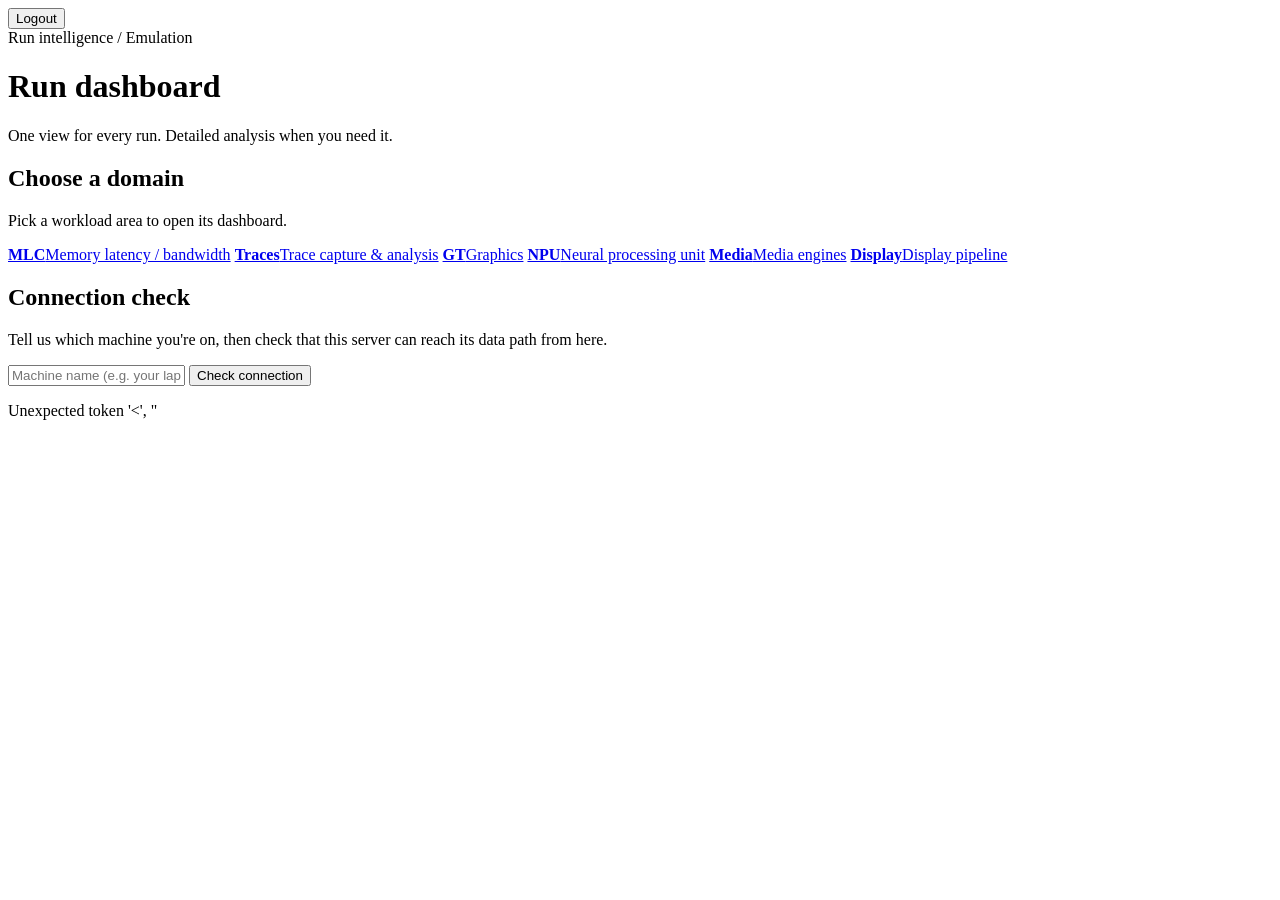
==== commit acb25284: "Log username/machine on access and check NFS connectivity instead of copy-paste setup" ====
--- a/static/index.html
+++ b/static/index.html
@@ -21,12 +21,39 @@
    <a class="domain-card" href="/display.html"><b>Display</b><span>Display pipeline</span></a>
   </div>
  </div>
+ <div class="panel">
+  <h2>Connection check</h2>
+  <p class="muted">Tell us which machine you're on, then check that this server can reach its data path from here.</p>
+  <div class="search">
+   <input id="machineName" placeholder="Machine name (e.g. your laptop or host name)">
+   <button id="checkConn">Check connection</button>
+  </div>
+  <div id="connMsg"></div>
+ </div>
 </main>
 <script>
 "use strict";
 const $=s=>document.querySelector(s);
 fetch("/api/me").then(r=>r.ok?r.json():null).then(me=>{if(me?.is_admin)$("#setupLink").hidden=false}).catch(()=>{});
 $("#logout").onclick=async()=>{try{await fetch("/api/logout",{method:"POST"})}finally{location.href="/login.html"}};
+const machineInput=$("#machineName");
+machineInput.value=localStorage.getItem("rd_machine")||"";
+async function checkConnection(){
+ const connMsg=$("#connMsg");
+ const machine=machineInput.value.trim();
+ localStorage.setItem("rd_machine",machine);
+ connMsg.innerHTML=`<p class="muted">Checking…</p>`;
+ try{
+  const r=await fetch("/api/access",{method:"POST",headers:{"Content-Type":"application/json"},body:JSON.stringify({machine})});
+  if(r.status===401){location.href="/login.html";return}
+  const data=await r.json();
+  connMsg.innerHTML=data.root_ok
+   ?`<p class="muted">Connected &mdash; ${data.root} is reachable from here.</p>`
+   :`<p class="error">Can't reach ${data.root||"the configured data path"} from here. Check your network/drive access.</p>`;
+ }catch(error){connMsg.innerHTML=`<p class="error">${error.message}</p>`}
+}
+$("#checkConn").onclick=checkConnection;
+checkConnection();
 </script>
 </body>
 </html>
